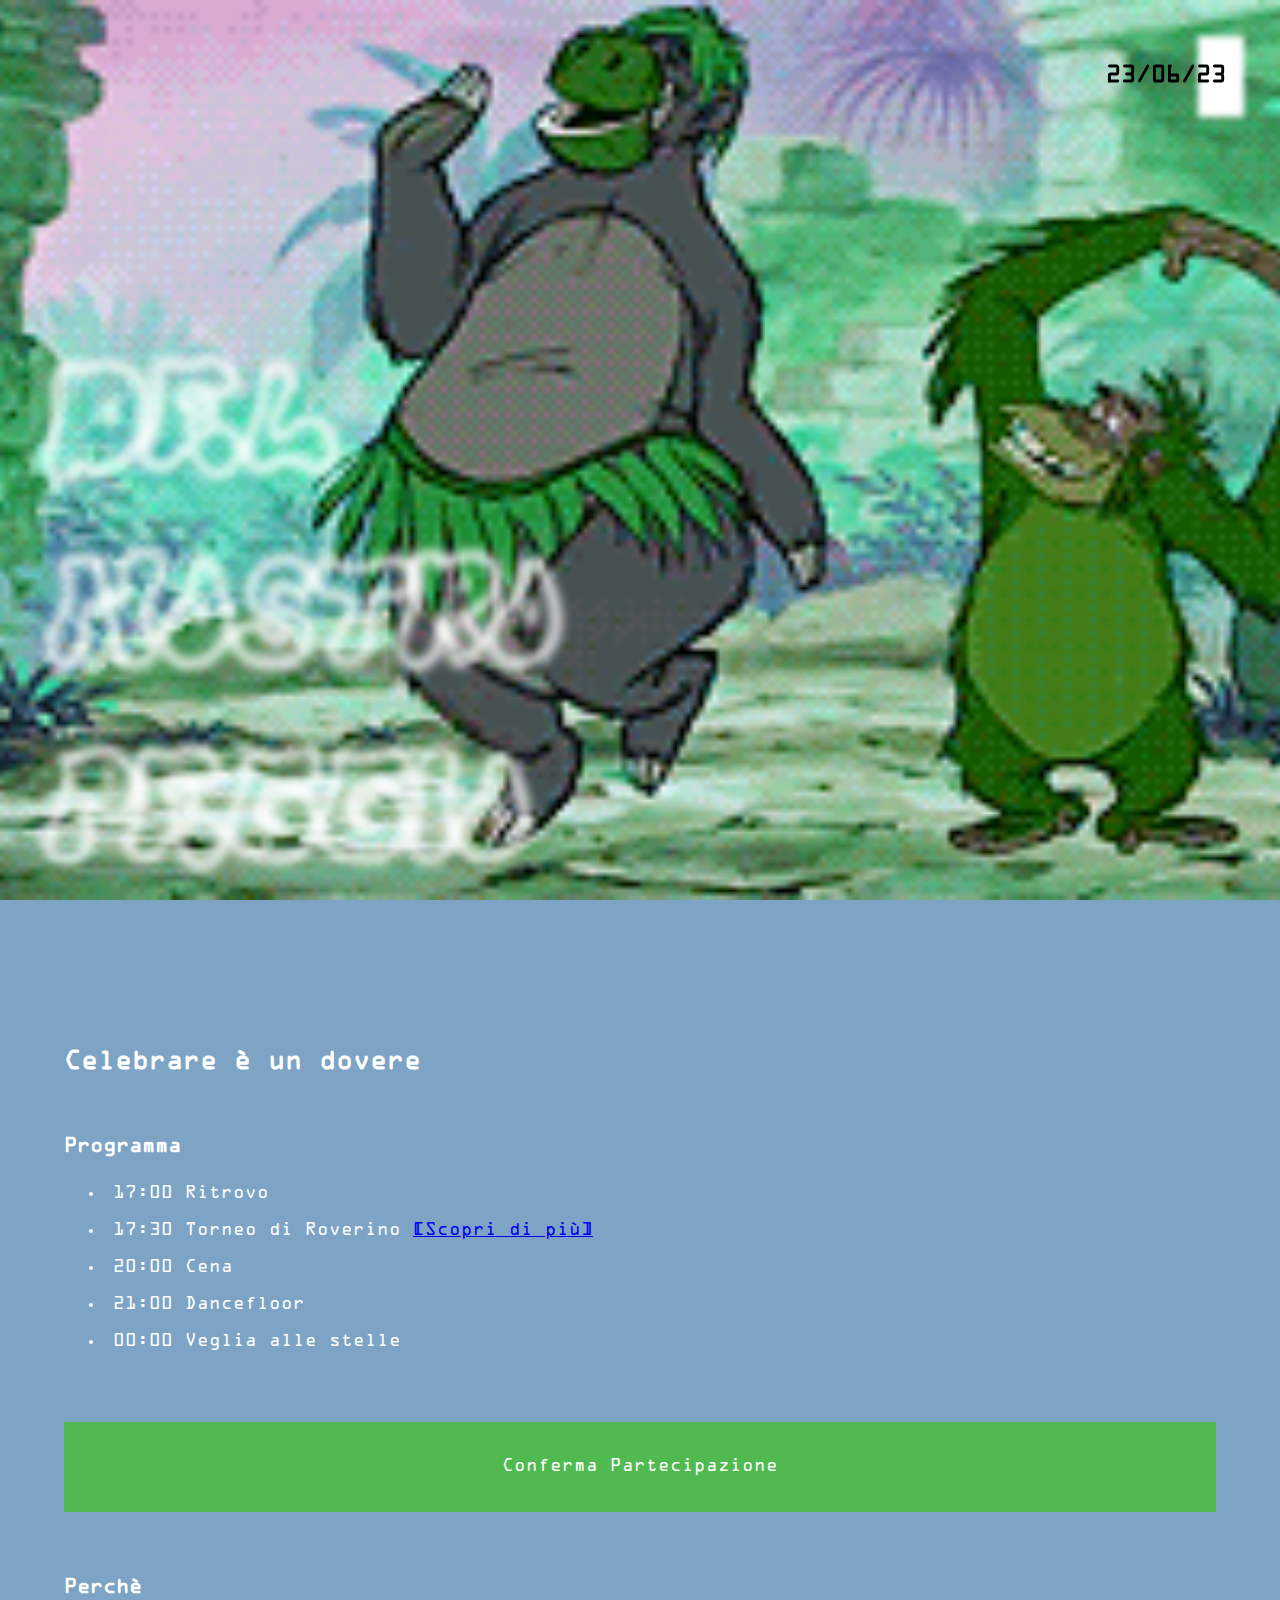
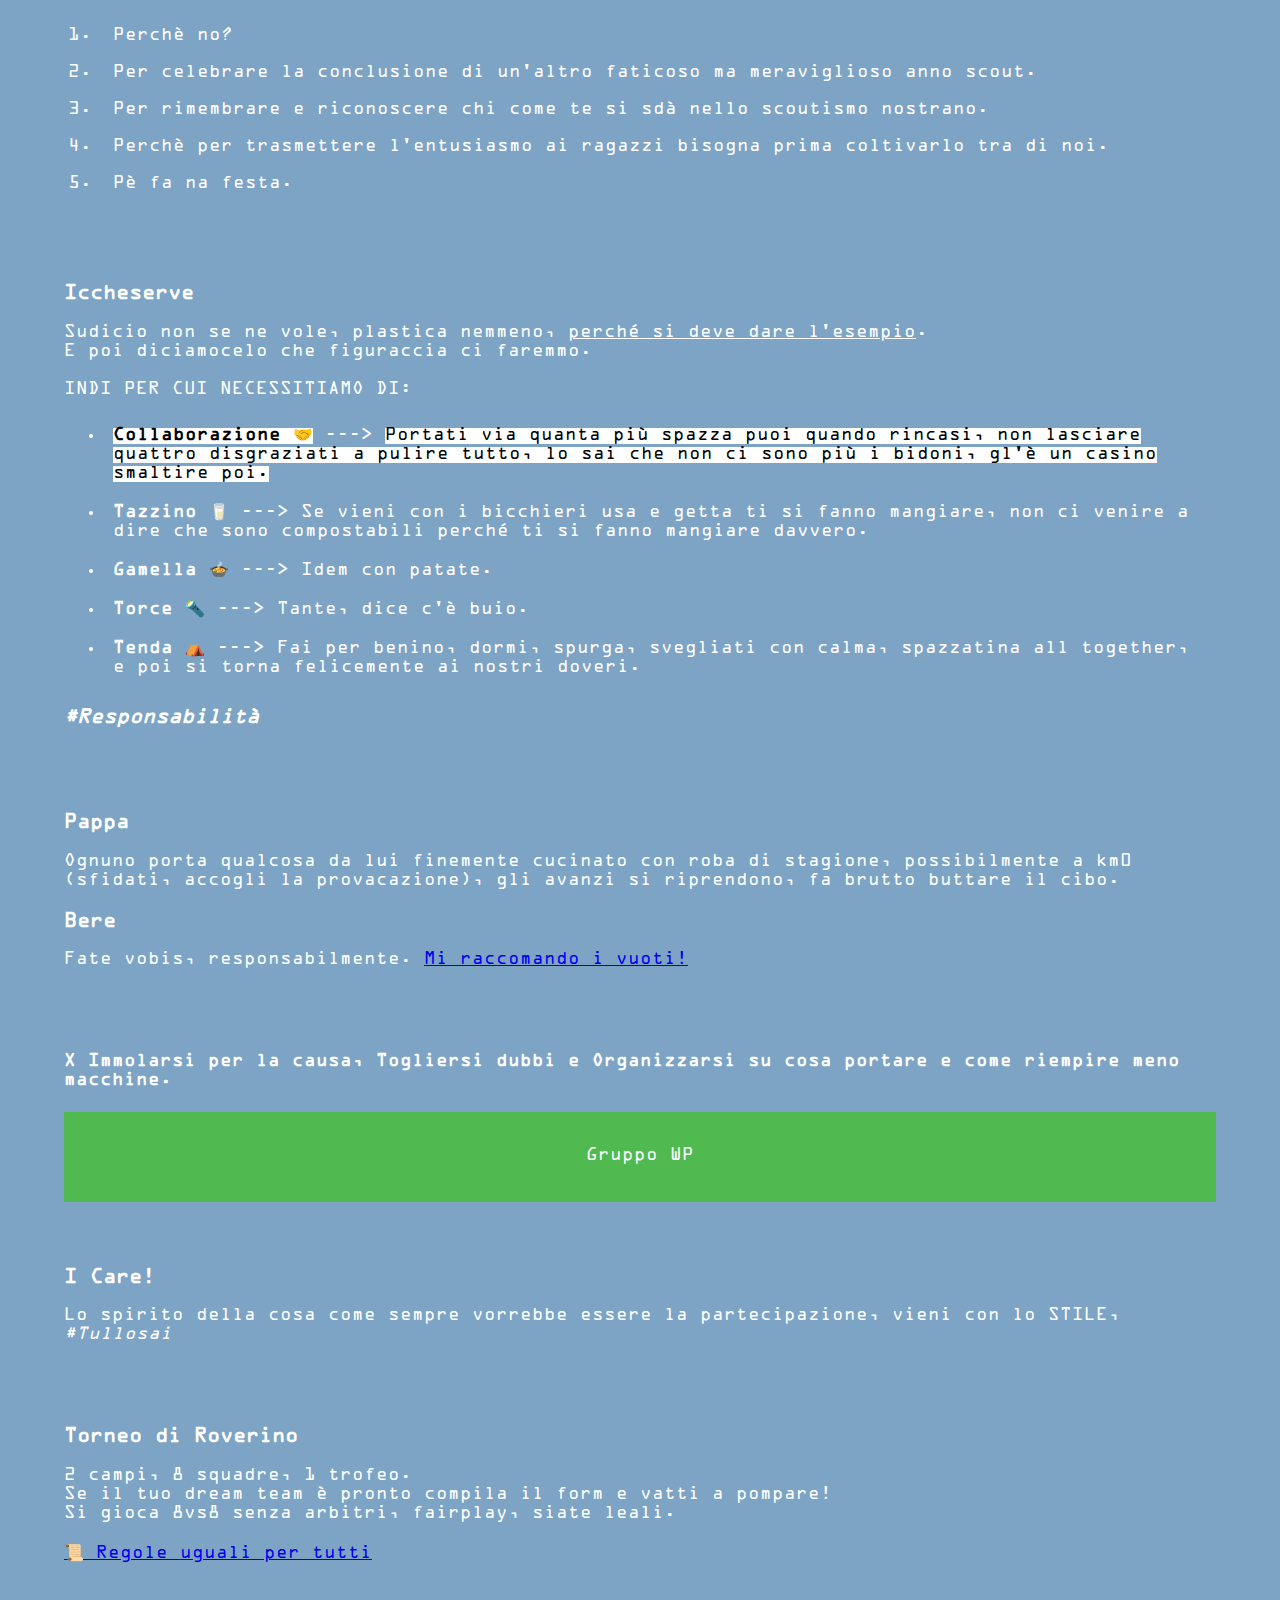
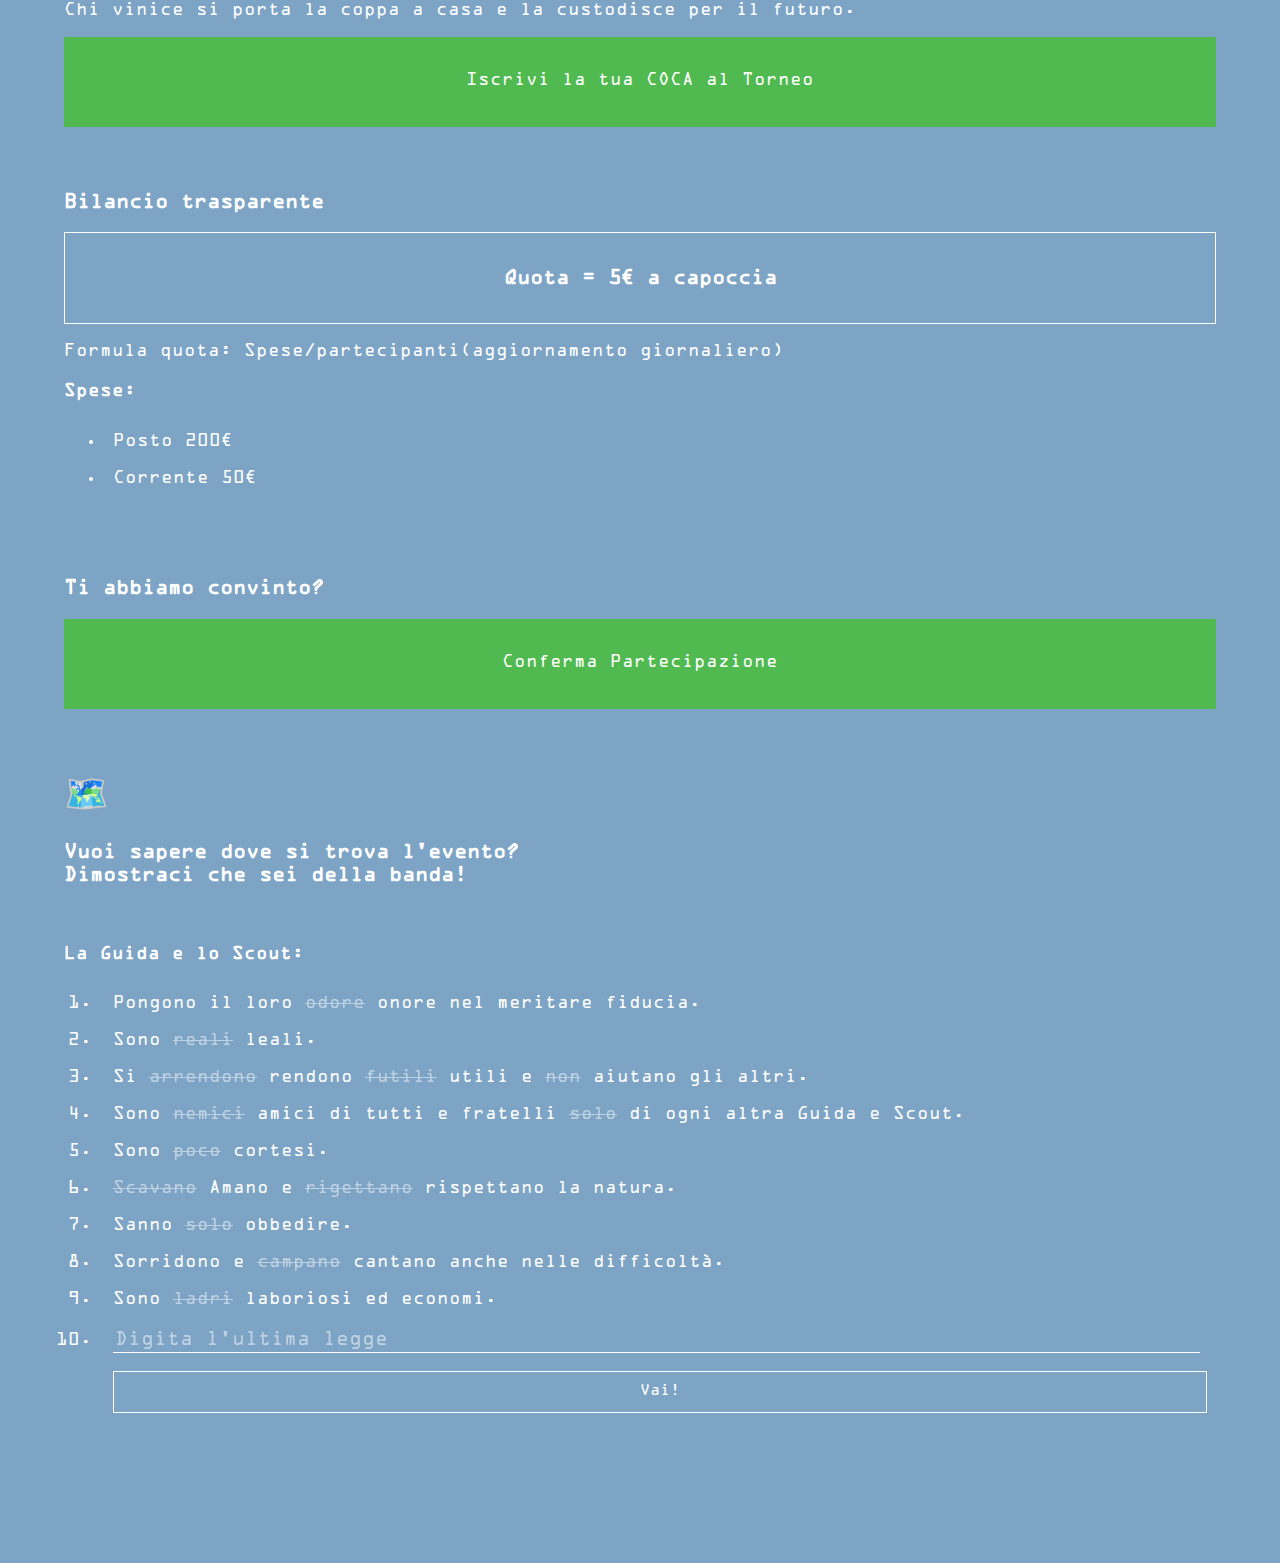
==== index.html @ 7518769d "gruppo wp" ====
<!DOCTYPE html>
<html lang="en">
<head>
    <meta charset="UTF-8">
    <meta http-equiv="X-UA-Compatible" content="IE=edge">
    <meta name="viewport" content="width=device-width, initial-scale=1.0">
    <title>⛺ Del nostro peggio 😈</title>
    <link rel="stylesheet" href="style.css">
</head>
<body>
    <div class="dance">
        <div class="data">
            <h3 class="blink_me">23/06/23</h3>
        </div>
        <div class="data_bg">
        </div>
    </div>
    <h1 id="title" class="title">
        DEL
        <br>
        NOSTRO
        <br>
        PEGGIO
    </h1>
    <div class="main">
    <section class="program">
        <h2>Celebrare è un dovere</h2>
        <br>
        <h3>Programma</h3>
        <ul>
            <li>17:00 Ritrovo</li>
            <li>17:30 Torneo di Roverino <a href="#torneo">[Scopri di più]</a></li>
            <li>20:00 Cena</li>
            <li>21:00 Dancefloor</li>
            <li>00:00 Veglia alle stelle</li>
        </ul>
    </section>
    <section class="survey">
        <a class="btn" href="https://docs.google.com/forms/d/e/1FAIpQLSfMT3cpw7c9h7Flm-5gSlFTiDRzMURXO0nBYehKk5-Xl3UMzg/viewform?usp=sf_link">Conferma Partecipazione</a>
    </section>
    <section class="spirito">
        <h3>Perchè</h3>
        <ol>
            <li>Perchè no?</li>
            <li>Per celebrare la conclusione di un'altro faticoso ma meraviglioso anno scout.</li>
            <li>Per rimembrare e riconoscere chi come te si sdà nello scoutismo nostrano.</li>
            <li>Perchè per trasmettere l'entusiasmo ai ragazzi bisogna prima coltivarlo tra di noi.</li>
            <li>Pè fa na festa.</li>
        </ol>
    </section>
    <section class="wwn">
        <h3>Iccheserve</h3>
        <p>
            Sudicio non se ne vole, plastica nemmeno, <u>perché si deve dare l'esempio</u>. 
            <br>
            E poi diciamocelo che figuraccia ci faremmo.
            <br>
            <br>
            INDI PER CUI NECESSITIAMO DI:
        </p>
        <ul>
            <li id="care"><b class="hl">Collaborazione 🤝</b> ---> <span class="hl">Portati via quanta più spazza puoi quando rincasi, non lasciare quattro disgraziati a pulire tutto, lo sai che non ci sono più i bidoni, gl'è un casino smaltire poi.</span></li>
            <li><b>Tazzino 🥛</b> ---> Se vieni con i bicchieri usa e getta ti si fanno mangiare, non ci venire a dire che sono compostabili perché ti si fanno mangiare davvero.</li>
            <li><b>Gamella 🍲</b> ---> Idem con patate.</li>
            <li><b>Torce 🔦</b> ---> Tante, dice c'è buio.</li>
            <li><b>Tenda ⛺</b> ---> Fai per benino, dormi, spurga, svegliati con calma, spazzatina all together, e poi si torna felicemente ai nostri doveri.</li>
        </ul>
        <h3><i>#Responsabilità</i></h3>
    </section>
    <section class="vivande">
        <h3>Pappa</h3>
        <p>Ognuno porta qualcosa da lui finemente cucinato con roba di stagione, possibilmente a km0 (sfidati, accogli la provacazione), gli avanzi si riprendono, fa brutto buttare il cibo.</p>
        <h3>Bere</h3>
        <p>Fate vobis, responsabilmente. <a href="#care">Mi raccomando i vuoti!</a></p>
    </section>
    <section class="collab">
        <h4>X Immolarsi per la causa, Togliersi dubbi e Organizzarsi su cosa portare e come riempire meno macchine.</h4>
        <a class="btn" href="https://chat.whatsapp.com/JTRPrlHLwmQLTIuwTsdQeu">Gruppo WP</a>
    </section>
    <section class="disclaimer">
        <h3>I Care!</h3>
        <p>Lo spirito della cosa come sempre vorrebbe essere la partecipazione, vieni con lo STILE, <i>#Tullosai</i></p>
    </section>
    <section id="torneo" class="torneo">
        <h3>Torneo di Roverino</h3>
        <p>
            2 campi, 8 squadre, 1 trofeo.
            <br>
            Se il tuo dream team è pronto compila il form e vatti a pompare!
            <br>
            Si gioca 8vs8 senza arbitri, fairplay, siate leali.
            <br>
            <br>
            <a href="https://it.scoutwiki.org/Roverino_(gioco)">📜 Regole uguali per tutti</a>
            <br>
            <br>
            <br>
            Chi vinice si porta la coppa a casa e la custodisce per il futuro.
        </p>
        <a class="btn" href="https://docs.google.com/forms/d/e/1FAIpQLSeNsiY5ycF0eYKfBh28H11ANiTwYn6429fUWFiqM4QtQ9Z8-w/viewform?usp=sf_link">Iscrivi la tua COCA al Torneo</a>
    </section>
    <section class="bilancio">
        <h3>Bilancio trasparente</h3>
        <h3 class="quota">Quota = 5€ a capoccia</h3>
        <p>Formula quota: Spese/partecipanti(aggiornamento giornaliero)</p>
        <h4>Spese:</h4>
        <ul>
            <li>Posto 200€</li>
            <li>Corrente 50€</li>
        </ul>

    </section>
    <section class="survey">
        <h3>Ti abbiamo convinto?</h3>
        <a class="btn" href="https://docs.google.com/forms/d/e/1FAIpQLSfMT3cpw7c9h7Flm-5gSlFTiDRzMURXO0nBYehKk5-Xl3UMzg/viewform?usp=sf_link">Conferma Partecipazione</a>
    </section>
    <section class="laws">
        <h3 class="blink_me">
            <span class="cartina">
                🗺️
            </span>
            <br>
            <br>
            Vuoi sapere dove si trova l'evento?
            <br>
            Dimostraci che sei della banda!
        </h3>
        <br>
        <h4>La Guida e lo Scout:</h4>
        <ol>
            <li>Pongono il loro <del>odore</del> onore nel meritare fiducia.</li>
            <li>Sono <del>reali</del> leali.</li>
            <li>Si <del>arrendono</del> rendono <del>futili</del> utili e <del>non</del> aiutano gli altri.</li>
            <li>Sono <del>nemici</del> amici di tutti e fratelli <del>solo</del> di ogni altra Guida e Scout.</li>
            <li>Sono <del>poco</del> cortesi.</li>
            <li><del>Scavano</del> Amano e <del>rigettano</del> rispettano la natura.</li>
            <li>Sanno <del>solo</del> obbedire.</li>
            <li>Sorridono e <del>campano</del> cantano anche nelle difficoltà.</li>
            <li>Sono <del>ladri</del> laboriosi ed economi.</li>
            <li class="quest">
                <input type="text" width="80%" name="last" id="last" placeholder="Digita l'ultima legge" />
                <button id="submit">Vai!</button>
                <p id="demo"></p>
                <script>
                    let giusta_a = 'ono puri di pensieri'
                    let giusta_b = 'parole'
                    let giusta_c = 'azioni'
                    var risposta = document.getElementById('last')
                    var btn = document.getElementById('submit')
                    btn.addEventListener("click", check)

                    function check() {
                        if (risposta.value.includes(giusta_a) && risposta.value.includes(giusta_b) && risposta.value.includes(giusta_c)) {
                            location.href = "https://goo.gl/maps/JnhAMTtF9VhDZZq47";
                        } else {
                            document.getElementById("demo").innerHTML = "Riprova";
                        }
                    }
                </script>
            </li>
        </ol>

    </section>
    <!-- <section class="map">
        <iframe src="https://www.google.com/maps/embed?pb=!1m18!1m12!1m3!1d1558.0936157937497!2d11.087239892190698!3d43.927299686380316!2m3!1f0!2f0!3f0!3m2!1i1024!2i768!4f13.1!3m3!1m2!1s0x132af7b115723e19%3A0x84db091886c76e23!2sCava%20di%20Figline!5e1!3m2!1sit!2sit!4v1685054351129!5m2!1sit!2sit" width="600" height="450" style="border:0;" allowfullscreen="" loading="lazy" referrerpolicy="no-referrer-when-downgrade"></iframe>
    </section> -->
    <!-- <h2>Estote Parati</h2> -->
 </div>
</body>
</html>
---- style.css ----
@font-face {
    font-family: freak;
    src: url(./src/font/FREAKGROTESK-NEXT-BOLD.OTF);
}
@font-face {
    font-family: kolaka;
    src: url(./src/font/Kolaka\ TTF\ Personal.ttf);
}
@font-face {
    font-family: ocr;
    src: url(./src/font/OCRASTD.OTF);
}

html,body{
    font-family: ocr;
    margin: 0;
    background-color: #7da4c5;
    color: white;
    overflow-x: hidden;
}

h1{
    font-family: kolaka;
}

section{
    margin-bottom: 5vh;
}

li{
    padding: 1vh;
}

.main{
    margin-top: 10vh;
    padding-right: 10vh;
    /* position: relative; */
    display: flex;
    flex-direction: column;
    /* align-items: center; */
    /* overflow: auto; */
    max-width: 50vw;
    margin-left: 50vw;
}


.dance{
    top: 0;
    left: 0;
    min-height: 100vh;
    min-width: 100vw;
    /* z-index: -1; */
    filter: hue-rotate(90deg);
    background-image: url("./src/img/dance.webp");
    background-repeat: no-repeat;
    background-size: cover;
    background-position: 50% 0;
}

.title{
    min-height: 100vh;
    width: 50vh;
    position: fixed;
    top: 0;
    z-index: 2;
    display: flex;
    flex-direction: column;
    justify-content: center;
    scroll-snap-align: start;
    font-size: 125px;
    padding: 0 10vh;
    margin: 0;
    filter: blur(3px);
    animation: 2s blur ease-in-out infinite;
}

.data{
    position: fixed;
    top: 0;
    right: 0;
    z-index: 3;
    display: flex;
    align-items: center;
    padding: 2vh;
    margin: 10vh;
    height: 5vh;
    font-size: 24px;
    width: auto;
    color: black;
}

.data_bg{
    position: fixed;
    min-width: 10px;
    top: 0;
    right: 0;
    z-index: 1;
    display: flex;
    align-items: center;
    padding: 2vh;
    margin: 10vh;
    height: 5vh;
    width: auto;
    background-color: white;
    filter: blur(3px);
}

.hl{
    background-color: white;
    color: black;
}

.quota{
    display: flex;
    align-items: center;
    justify-content: center;
    border: 1px solid rgb(255, 255, 255);
    height: 10vh;
}

.cartina{
    font-size: 36px;
}

.quest{
    display: flex;
    flex-direction: column;
    display: list-item;
}

#last{
    width: 99%;
    font-family: 'ocr';
    border: none;
    border-bottom: 1px solid white;
    background: inherit;
    color: white;
    font-size: 18px;
    outline: none;
    margin-bottom: 2vh;
}

#last::placeholder { /* Chrome, Firefox, Opera, Safari 10.1+ */
    color: white;
    opacity: 0.5;
}

#submit{
    width: 100%;
    height: 42px!important;
    margin: 0;
    font-size: 14px;
    border: none;
    background-color: #7da4c5;
    border: 1px solid white;
    color: white;
    font-family: 'ocr';
}

#submit:hover{
    background-color: white;
    color: #7da4c5;
    transition: all 0.2s ease-in-out;
    cursor: pointer;
}

.btn{
    display: flex;
    align-items: center;
    justify-content: center;
    background-color: rgb(80, 186, 80);
    color: white;
    text-decoration: none;
    height: 10vh;
}

.btn:hover{
    background-color: rgb(255, 255, 255);
    color: rgb(80, 186, 80);
    height: 10vh;
    font-size: large;
    filter: blur(3px);
    transition: all 0.2s ease-in-out;
}

.blink_me {
    animation: blinker 0.1s linear infinite;
}

del{
    opacity: 0.5;
}

  @keyframes blinker {
    50% {
      opacity: 0.5;
    }
  }

@keyframes blur {
    75% {
      -webkit-filter: blur(7px);
      -moz-filter: blur(7px);
      -o-filter: blur(7px);
      -ms-filter: blur(7px);
    }
  }


  @media screen and (max-width: 1400px) {
    .main{
        width: 90vw;
        max-width: 92vw;
        margin-left: 0;
        margin: 5vw;
        margin-top: 10vw;
    }

    .data{
        margin: 4vh;
        font-size: 18px;
    }
    .data_bg{
        margin: 4vh;
    }

    .dance{
        animation: slide 3s ease-in-out infinite;
    }

    @keyframes slide {
        25% {
          background-position: 30% 0;
        }
        50% {
          background-position: 60% 0;
        }
        75% {
          background-position: 80% 0;
        }
      }

    .title{
      width: auto;
      font-size: 8vw;
      padding: 0;
      padding-left: 5vh;
      animation: levitate 1.5s linear infinite;
      position: absolute;
      top: 20%;
      filter: blur(6px);
    }

    @keyframes levitate {

        25% {
          top: 22%;
        }
        50% {
          top: 30%;
          -webkit-filter: blur(2px);
          -moz-filter: blur(2px);
          -o-filter: blur(2px);
          -ms-filter: blur(2px);
        }
        70%{
            -webkit-filter: blur(2px);
            -moz-filter: blur(2px);
            -o-filter: blur(2px);
            -ms-filter: blur(2px);
        }

      }

}

@media screen and (max-width: 600px) {
    .title{
        font-size: 15vw!important;
    }
}

@media screen and (max-width: 1200px) {
  .title{
      font-size: 8vw;
    }
  }
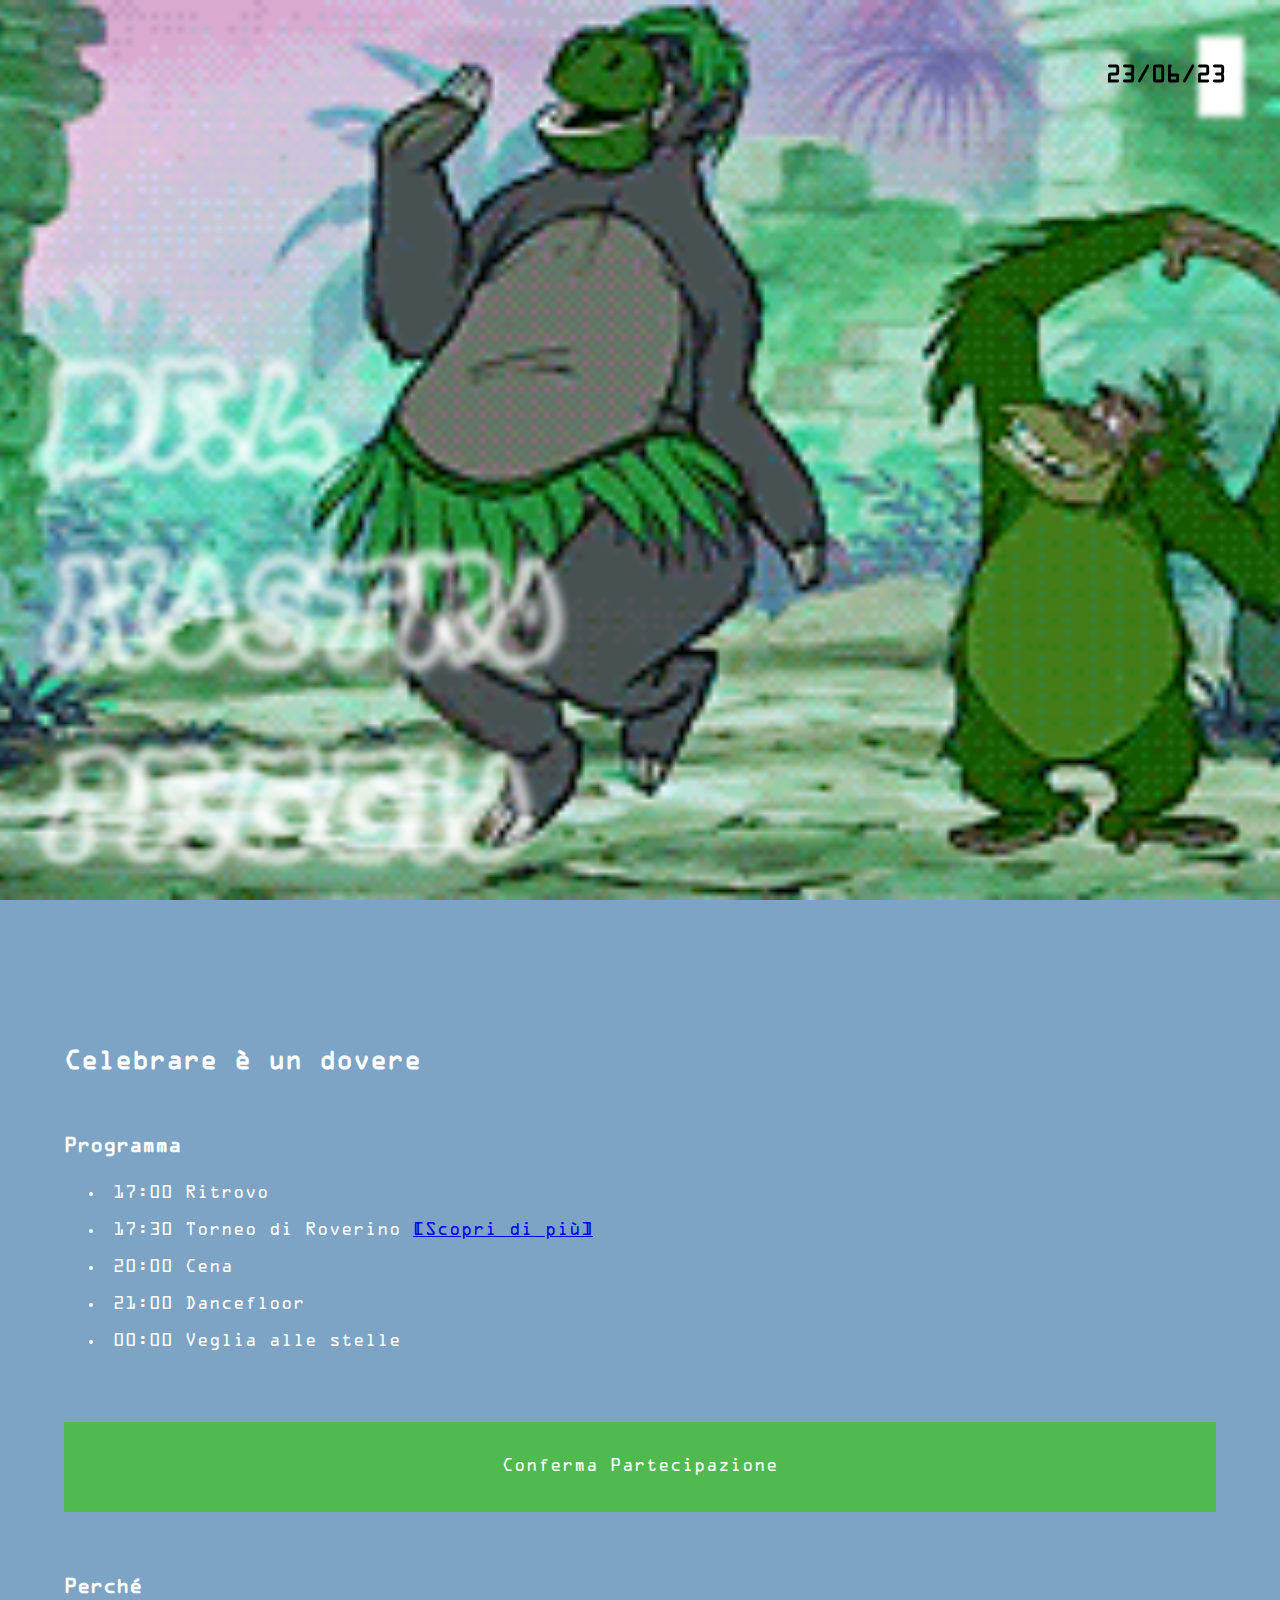
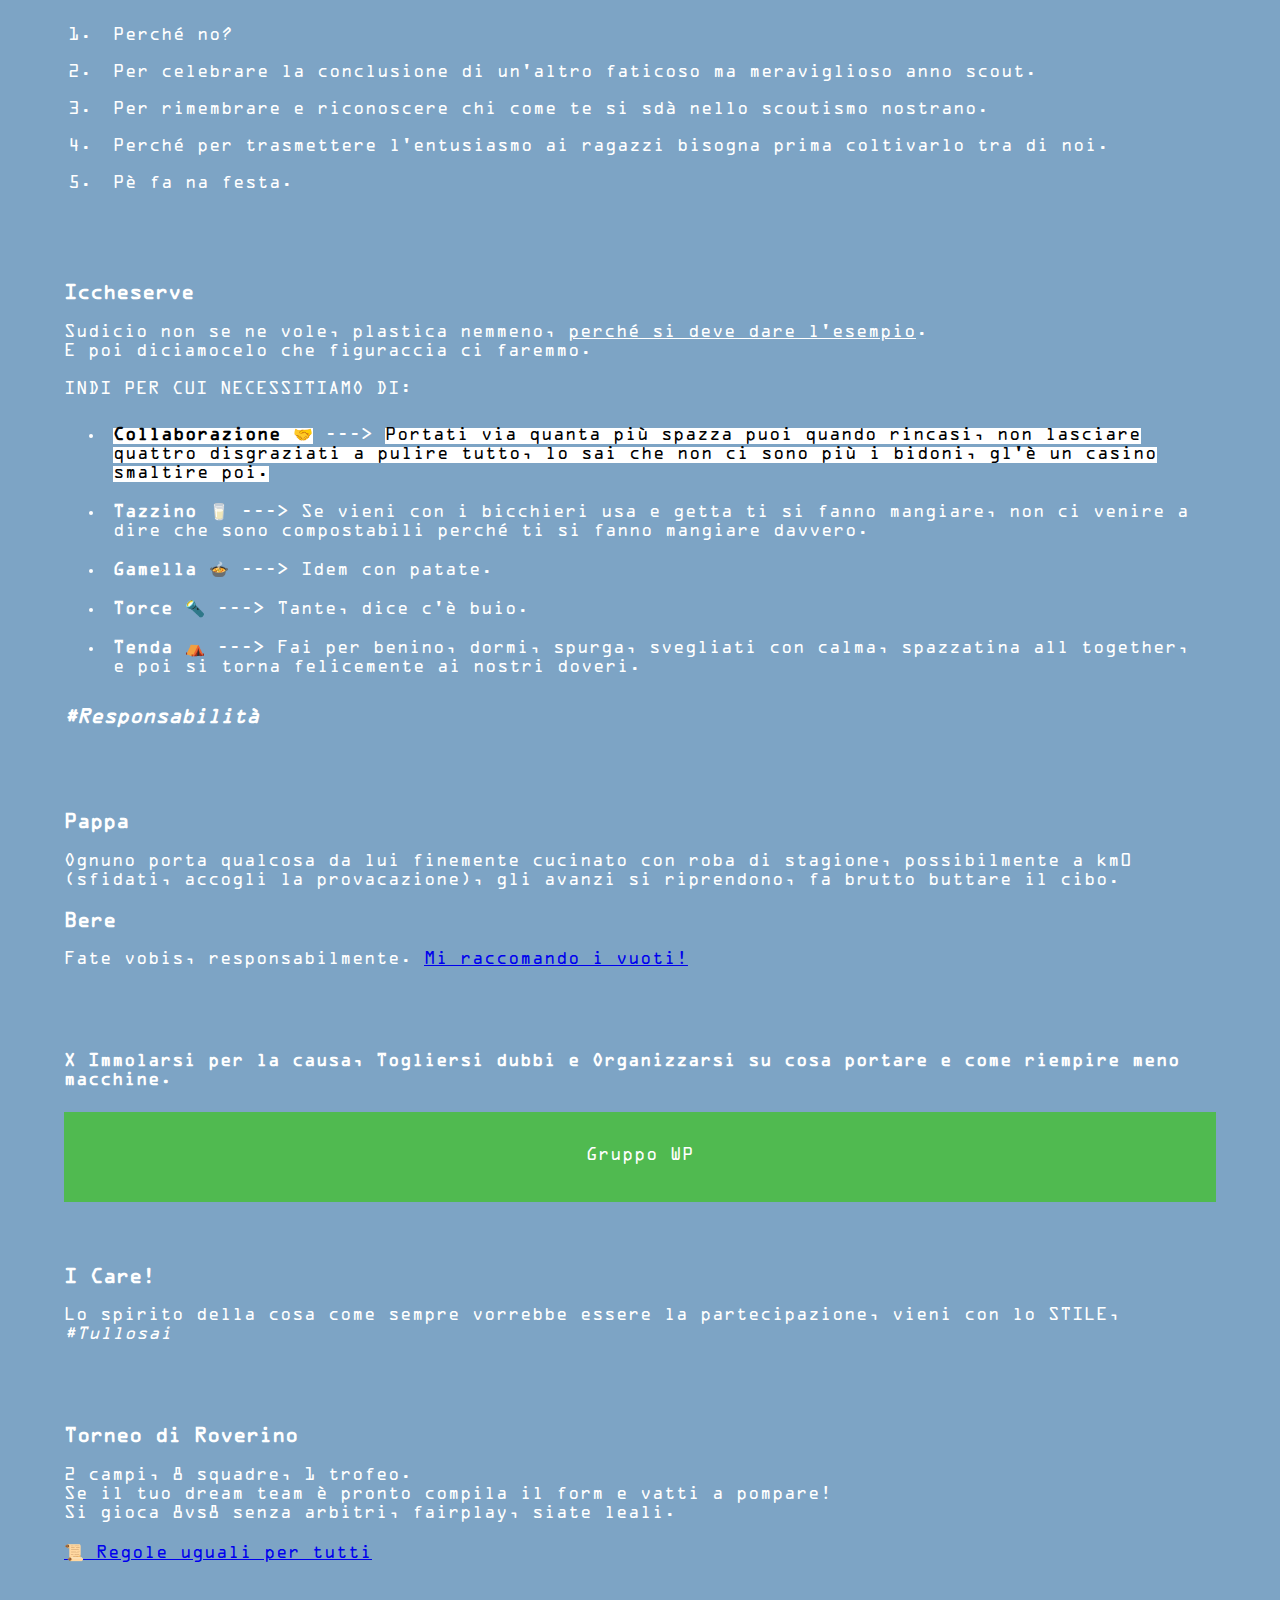
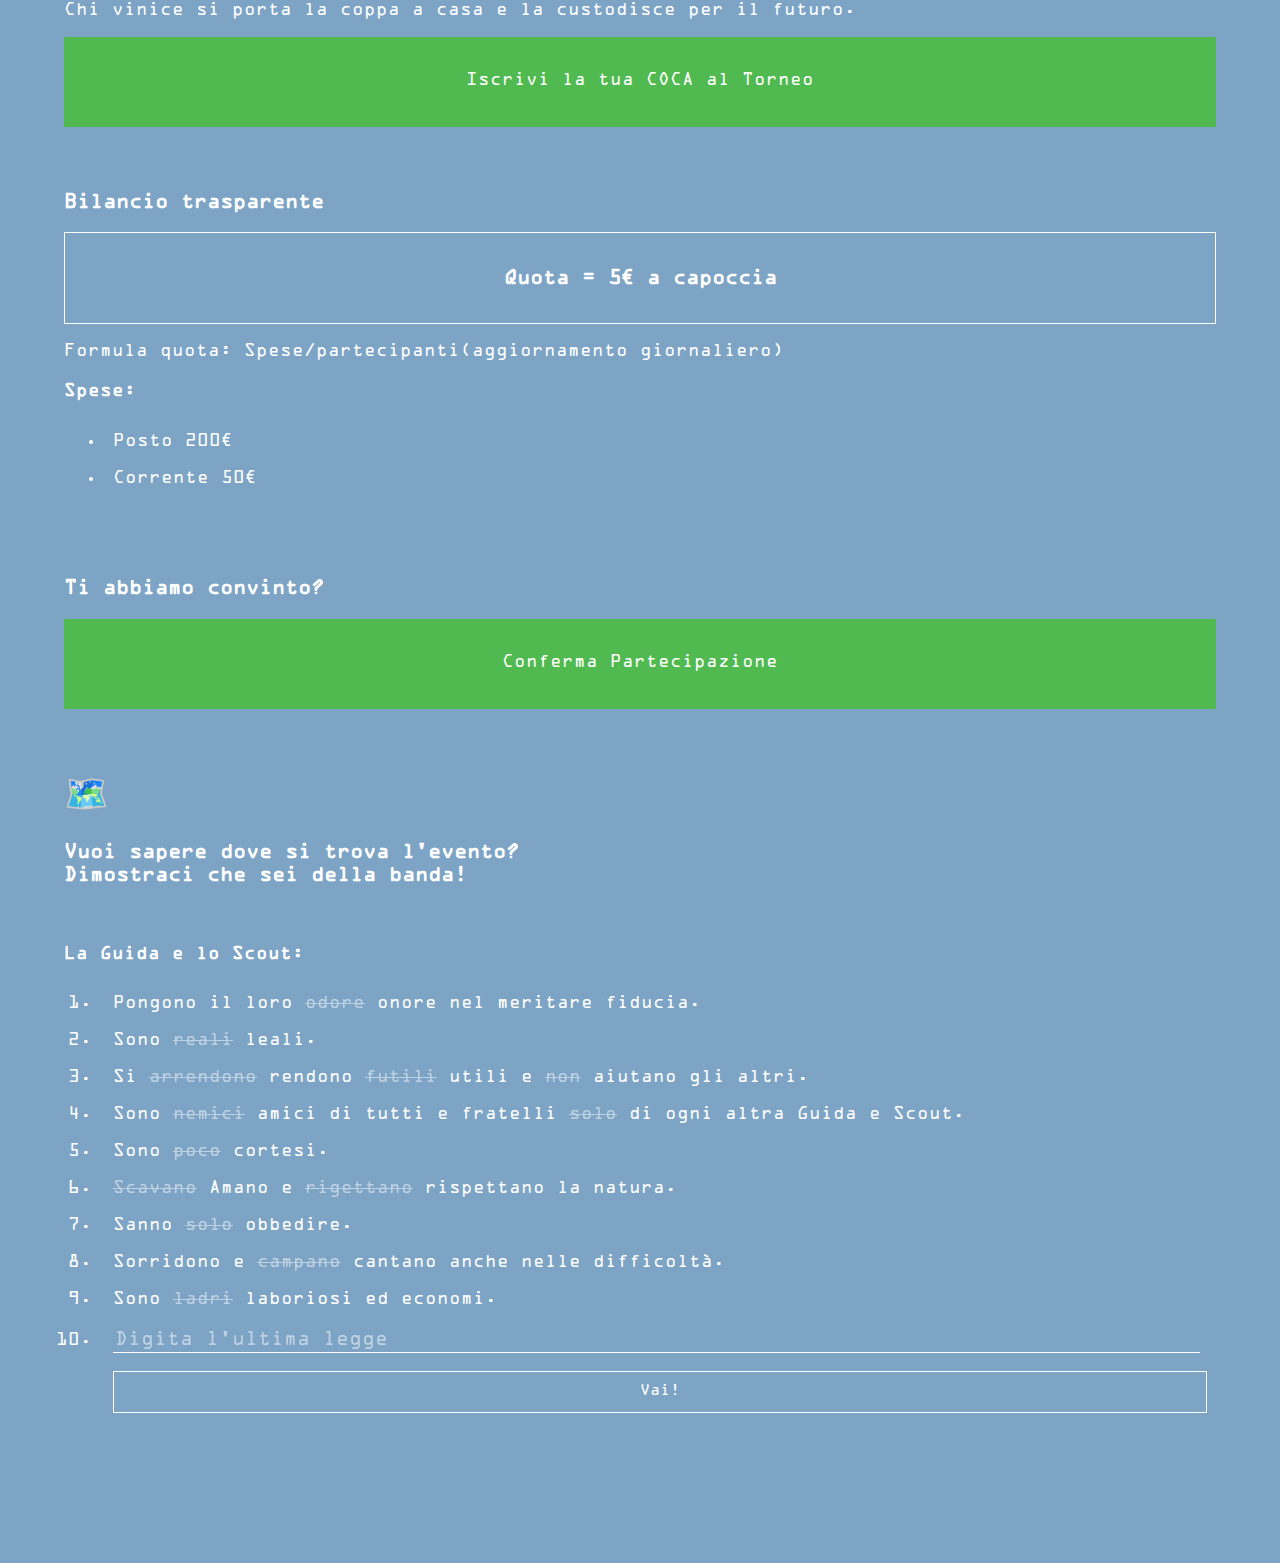
==== commit 8e894b95: "errori grammaticali" ====
--- a/index.html
+++ b/index.html
@@ -39,12 +39,12 @@
         <a class="btn" href="https://docs.google.com/forms/d/e/1FAIpQLSfMT3cpw7c9h7Flm-5gSlFTiDRzMURXO0nBYehKk5-Xl3UMzg/viewform?usp=sf_link">Conferma Partecipazione</a>
     </section>
     <section class="spirito">
-        <h3>Perchè</h3>
+        <h3>Perché</h3>
         <ol>
-            <li>Perchè no?</li>
+            <li>Perché no?</li>
             <li>Per celebrare la conclusione di un'altro faticoso ma meraviglioso anno scout.</li>
             <li>Per rimembrare e riconoscere chi come te si sdà nello scoutismo nostrano.</li>
-            <li>Perchè per trasmettere l'entusiasmo ai ragazzi bisogna prima coltivarlo tra di noi.</li>
+            <li>Perché per trasmettere l'entusiasmo ai ragazzi bisogna prima coltivarlo tra di noi.</li>
             <li>Pè fa na festa.</li>
         </ol>
     </section>
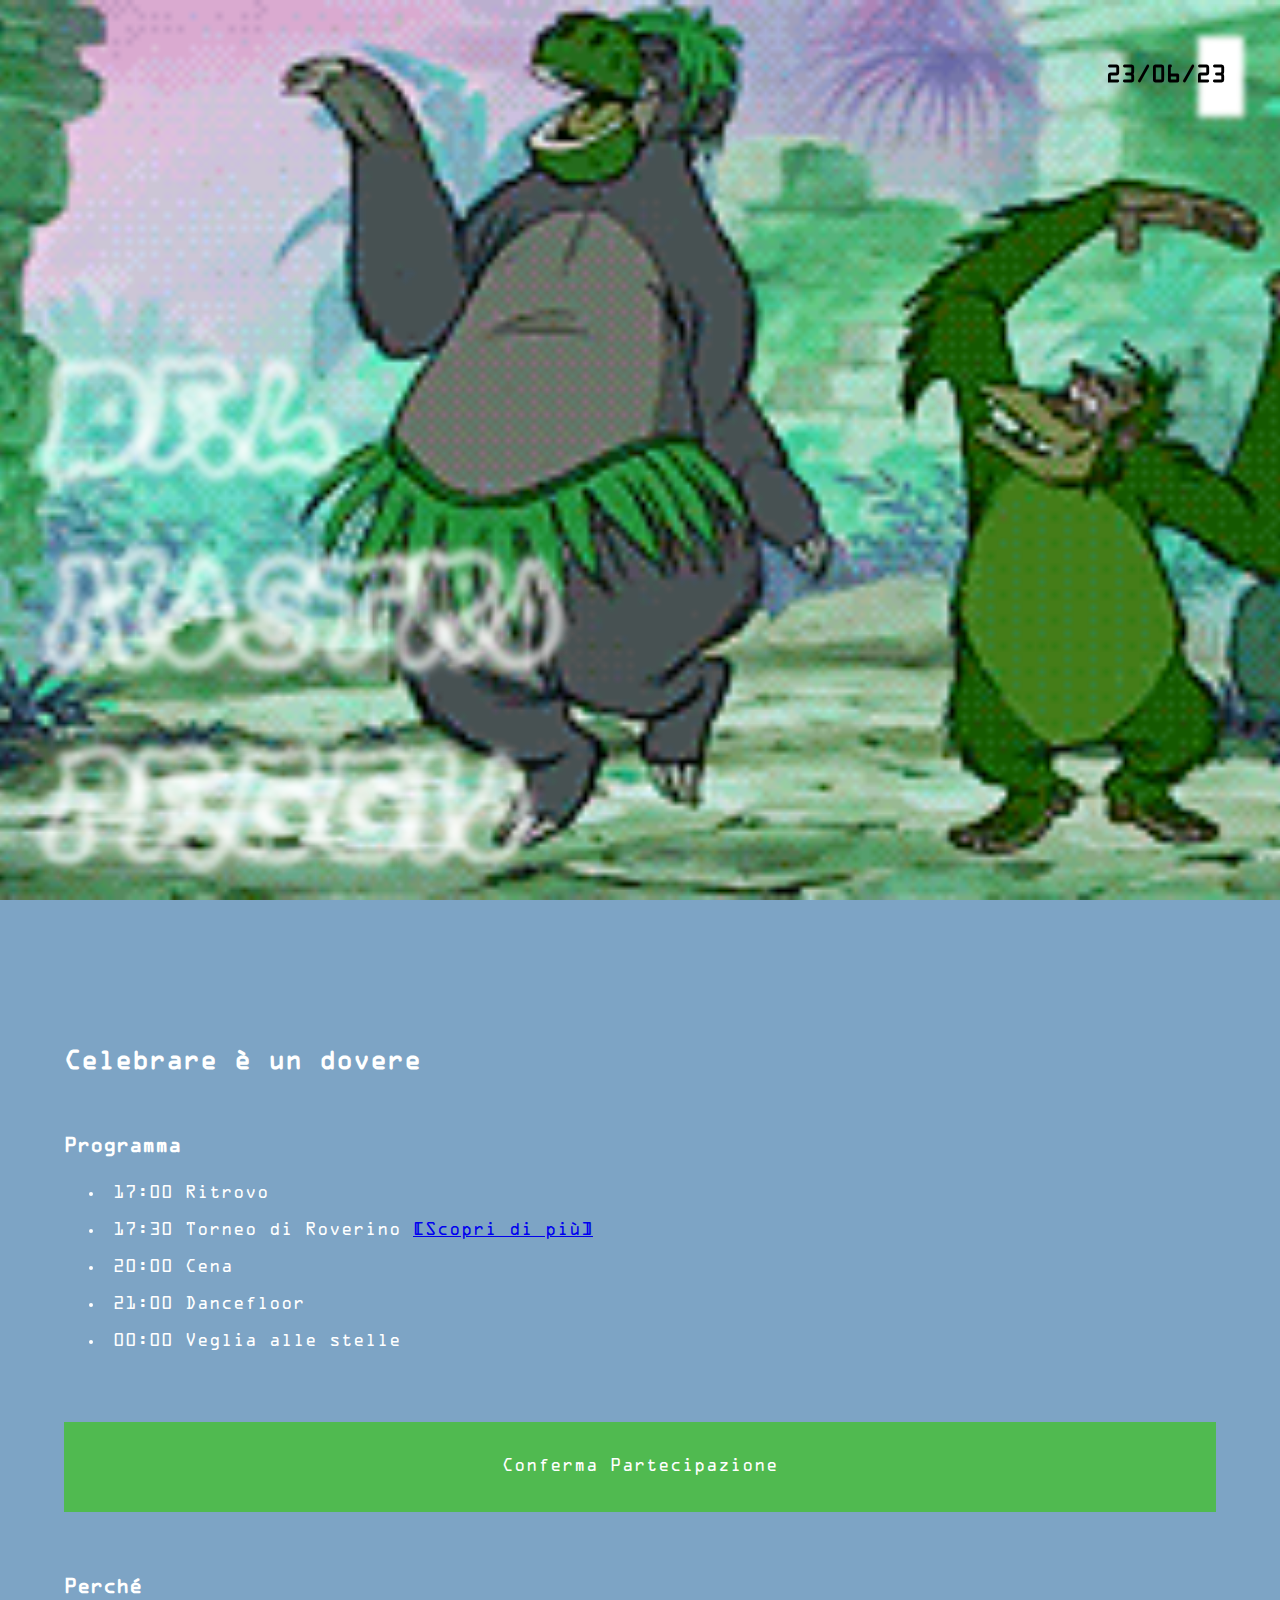
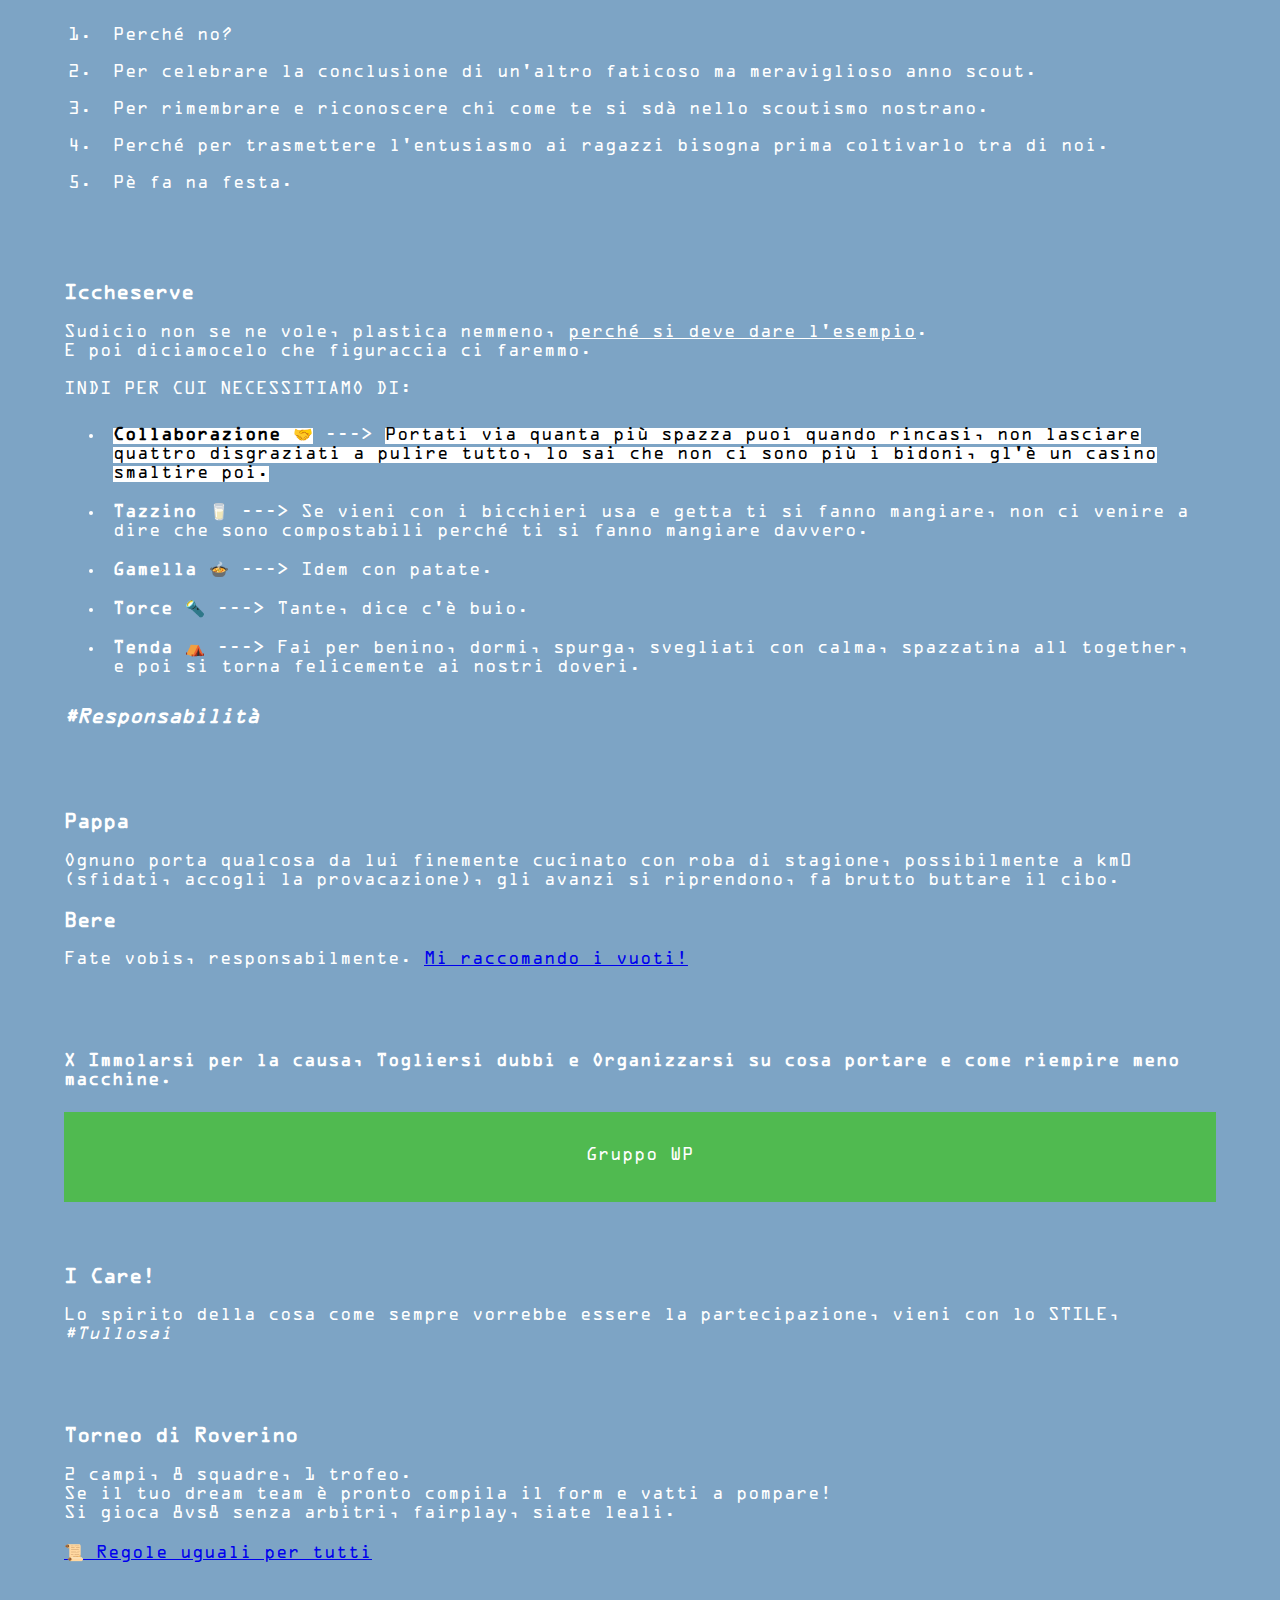
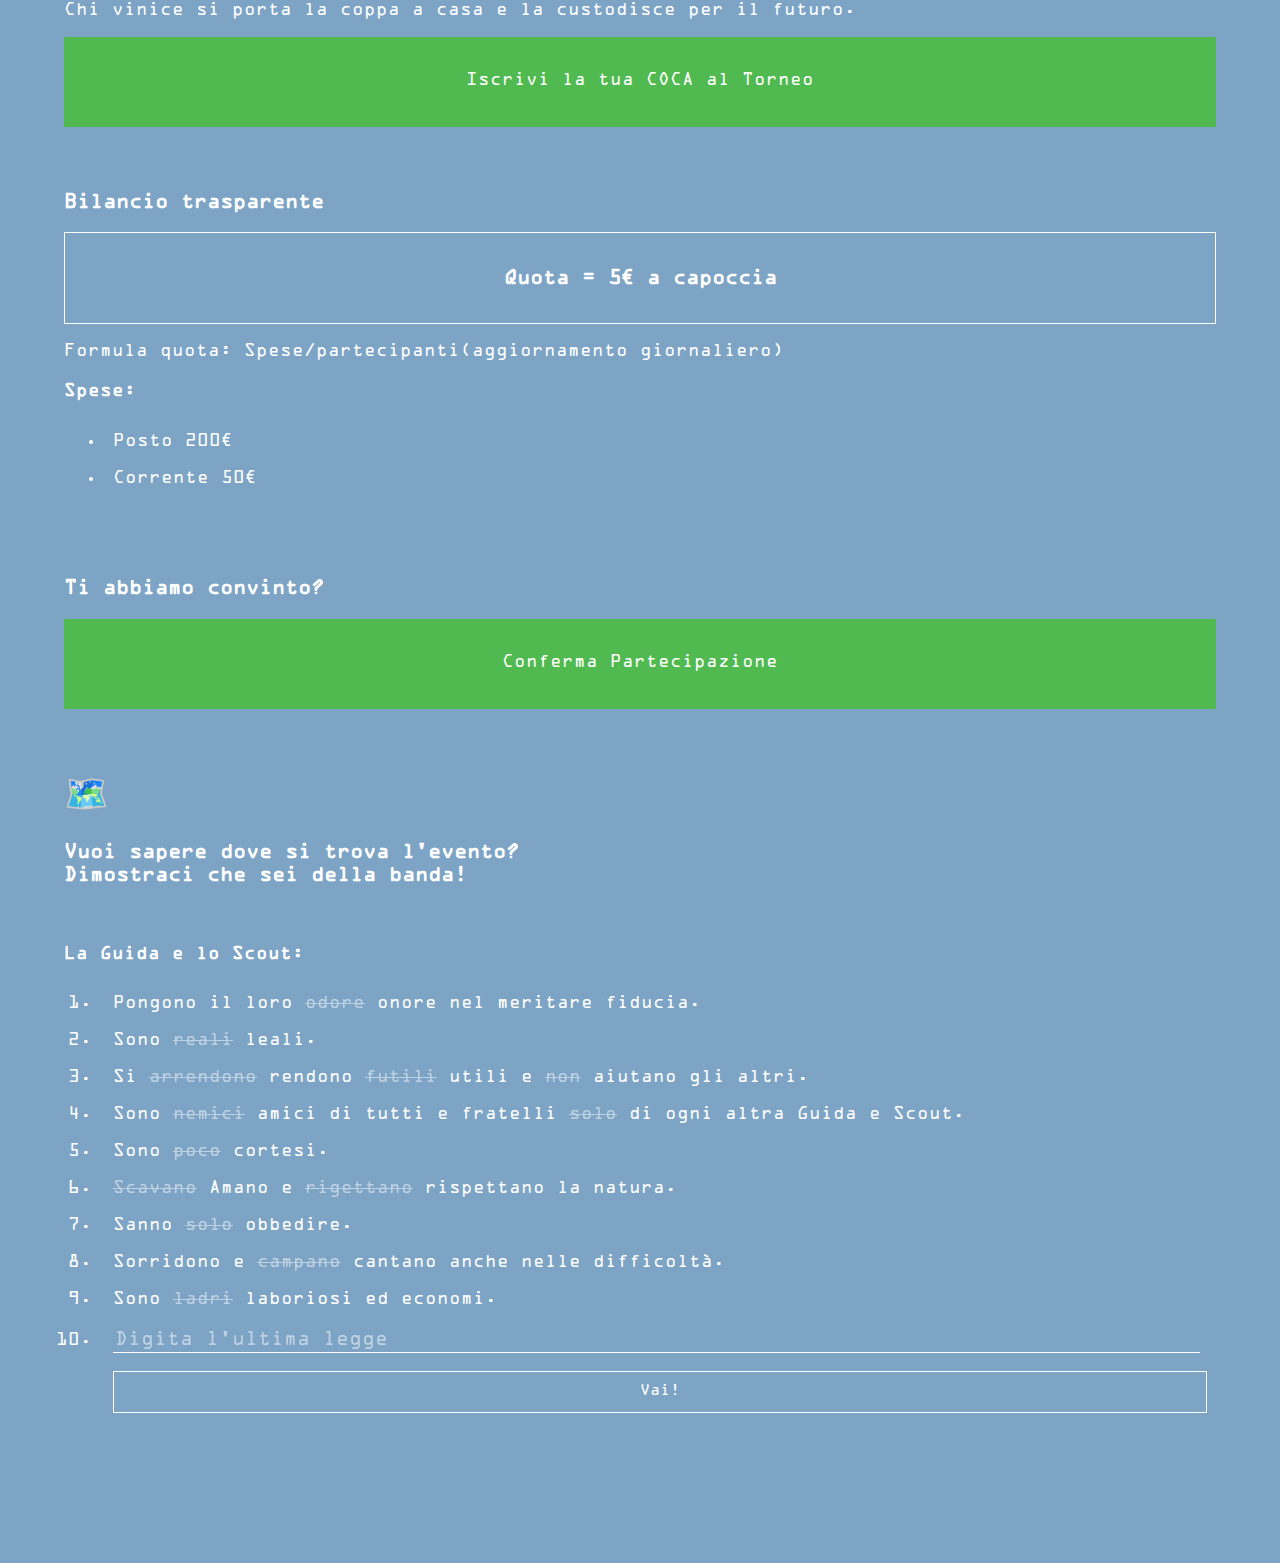
==== commit 91b1e1d5: "flames" ====
--- a/index.html
+++ b/index.html
@@ -4,7 +4,7 @@
     <meta charset="UTF-8">
     <meta http-equiv="X-UA-Compatible" content="IE=edge">
     <meta name="viewport" content="width=device-width, initial-scale=1.0">
-    <title>⛺ Del nostro peggio 😈</title>
+    <title>⛺ Del nostro peggio 🔥</title>
     <link rel="stylesheet" href="style.css">
 </head>
 <body>
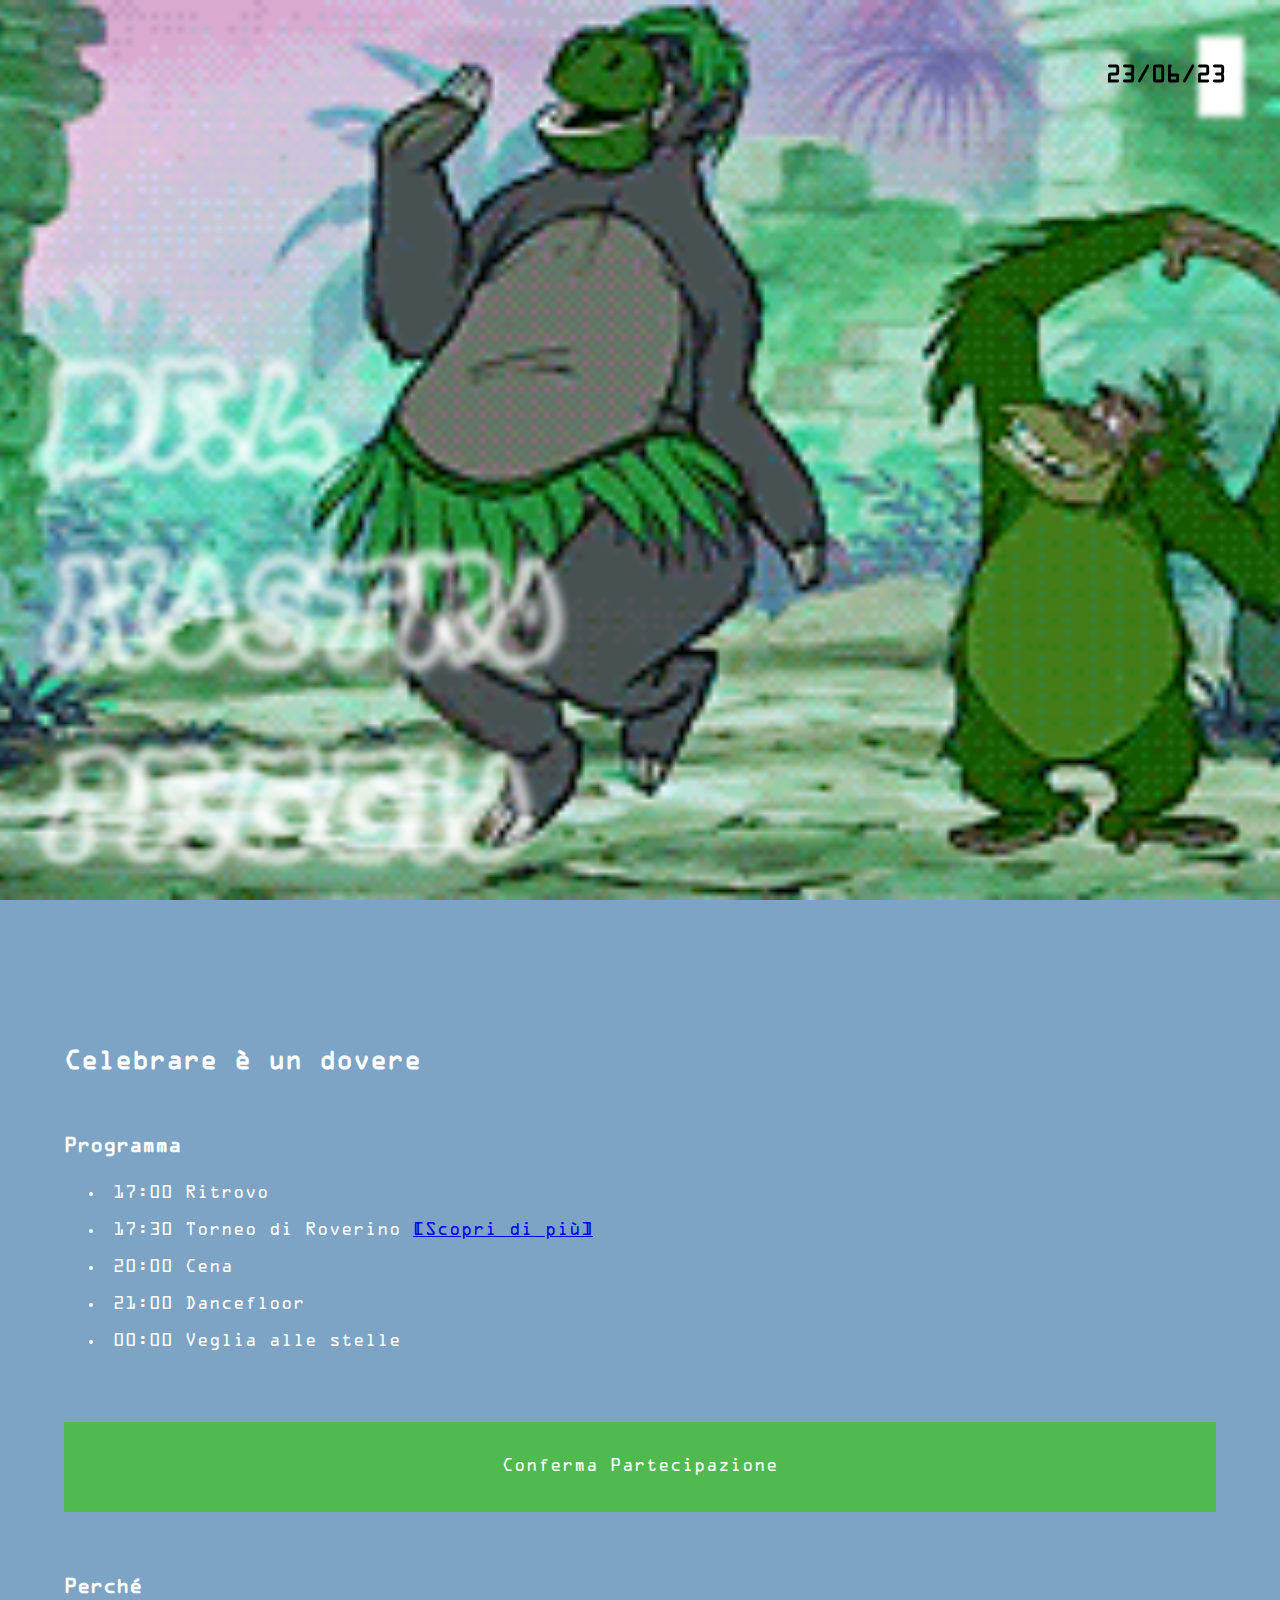
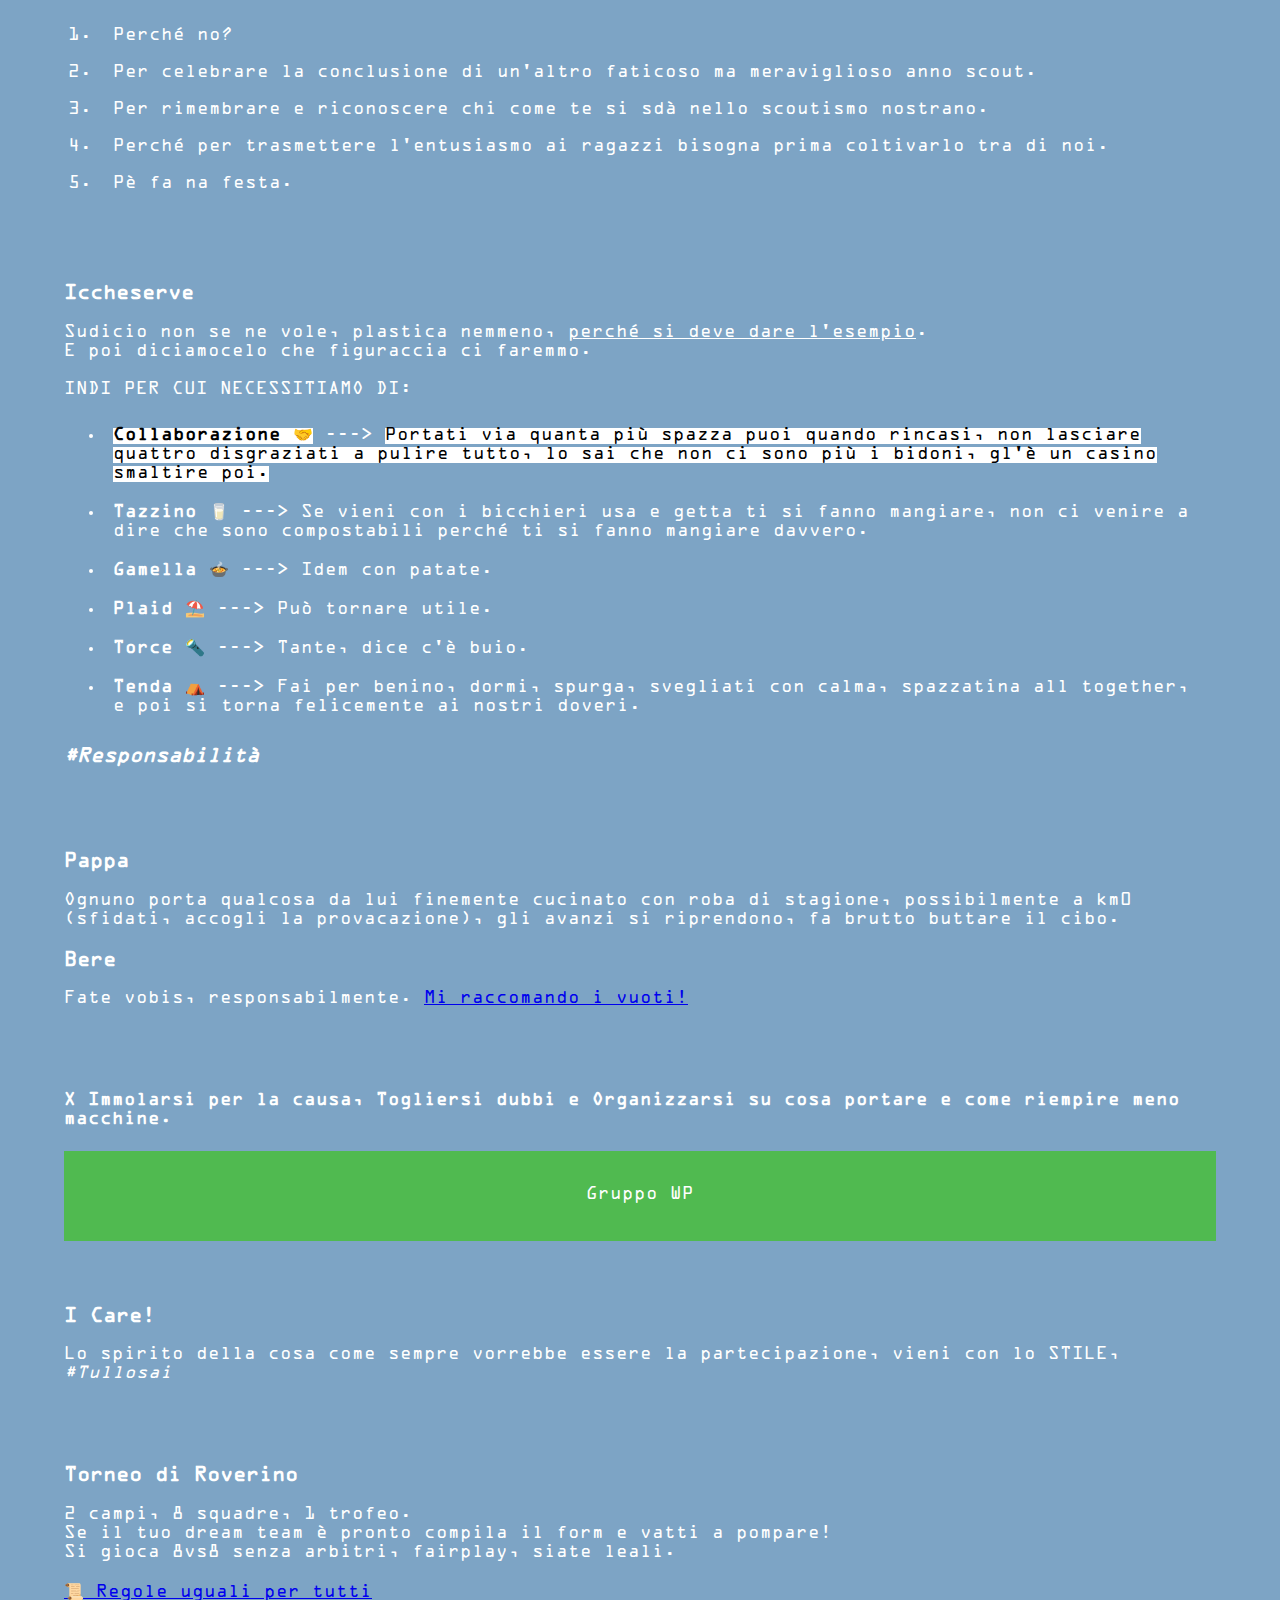
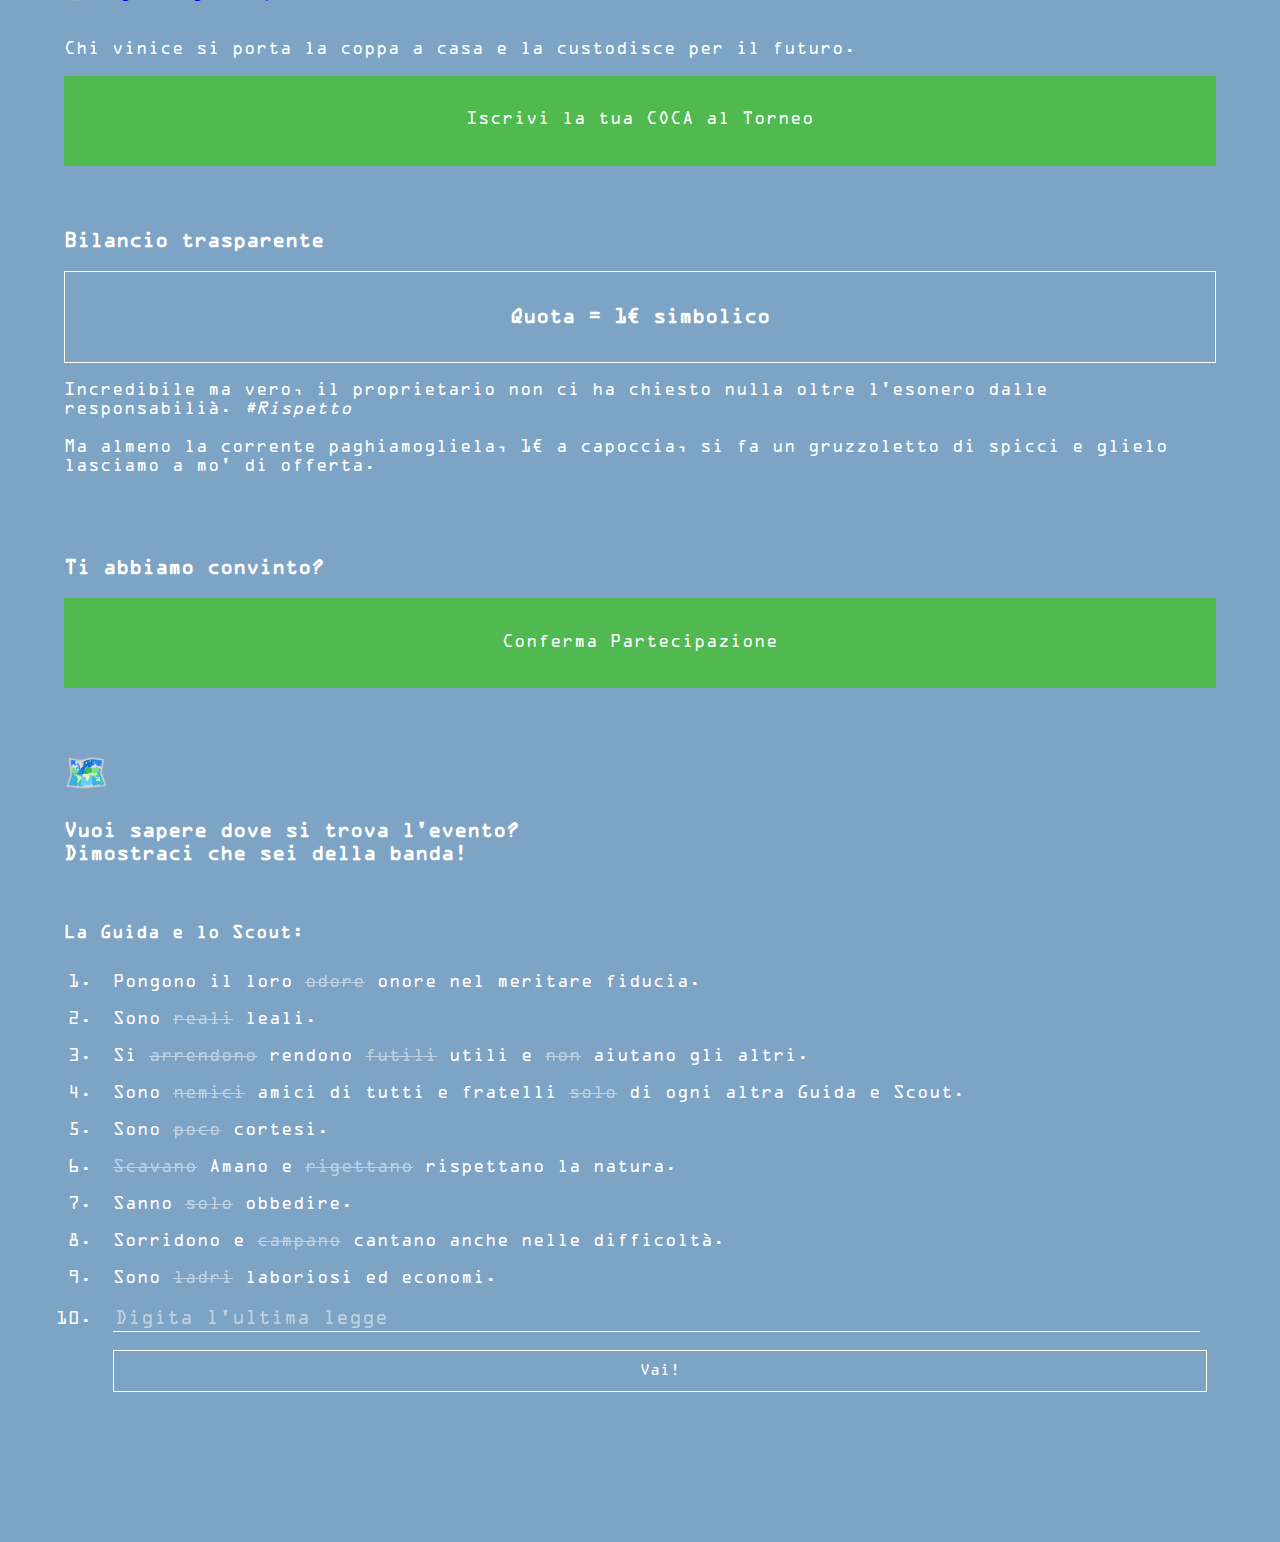
==== commit 66e4d81f: "mappe" ====
--- a/index.html
+++ b/index.html
@@ -4,7 +4,7 @@
     <meta charset="UTF-8">
     <meta http-equiv="X-UA-Compatible" content="IE=edge">
     <meta name="viewport" content="width=device-width, initial-scale=1.0">
-    <title>⛺ Del nostro peggio 🔥</title>
+    <title>⛺ Del nostro peggio</title>
     <link rel="stylesheet" href="style.css">
 </head>
 <body>
@@ -62,6 +62,7 @@
             <li id="care"><b class="hl">Collaborazione 🤝</b> ---> <span class="hl">Portati via quanta più spazza puoi quando rincasi, non lasciare quattro disgraziati a pulire tutto, lo sai che non ci sono più i bidoni, gl'è un casino smaltire poi.</span></li>
             <li><b>Tazzino 🥛</b> ---> Se vieni con i bicchieri usa e getta ti si fanno mangiare, non ci venire a dire che sono compostabili perché ti si fanno mangiare davvero.</li>
             <li><b>Gamella 🍲</b> ---> Idem con patate.</li>
+            <li><b>Plaid ⛱️</b> ---> Può tornare utile.</li>
             <li><b>Torce 🔦</b> ---> Tante, dice c'è buio.</li>
             <li><b>Tenda ⛺</b> ---> Fai per benino, dormi, spurga, svegliati con calma, spazzatina all together, e poi si torna felicemente ai nostri doveri.</li>
         </ul>
@@ -101,14 +102,18 @@
     </section>
     <section class="bilancio">
         <h3>Bilancio trasparente</h3>
-        <h3 class="quota">Quota = 5€ a capoccia</h3>
-        <p>Formula quota: Spese/partecipanti(aggiornamento giornaliero)</p>
-        <h4>Spese:</h4>
+        <h3 class="quota">Quota = 1€ simbolico</h3>
+        <p>
+            Incredibile ma vero, il proprietario non ci ha chiesto nulla oltre l'esonero dalle responsabilià. <i>#Rispetto</i>
+            <br>
+            <br>
+            Ma almeno la corrente paghiamogliela, 1€ a capoccia, si fa un gruzzoletto di spicci e glielo lasciamo a mo' di offerta.
+        </p>
+        <!-- <h4>Spese:</h4>
         <ul>
             <li>Posto 200€</li>
             <li>Corrente 50€</li>
-        </ul>
-
+        </ul> -->
     </section>
     <section class="survey">
         <h3>Ti abbiamo convinto?</h3>
@@ -151,7 +156,8 @@
 
                     function check() {
                         if (risposta.value.includes(giusta_a) && risposta.value.includes(giusta_b) && risposta.value.includes(giusta_c)) {
-                            location.href = "https://goo.gl/maps/JnhAMTtF9VhDZZq47";
+                            // location.href = "https://goo.gl/maps/JnhAMTtF9VhDZZq47";
+                            location.href = "./map.html";
                         } else {
                             document.getElementById("demo").innerHTML = "Riprova";
                         }
--- a/style.css
+++ b/style.css
@@ -34,22 +34,27 @@
 .main{
     margin-top: 10vh;
     padding-right: 10vh;
-    /* position: relative; */
-    display: flex;
-    flex-direction: column;
-    /* align-items: center; */
-    /* overflow: auto; */
+    display: flex;
+    flex-direction: column;
     max-width: 50vw;
     margin-left: 50vw;
 }
 
+.map_main{
+    margin: auto;
+    margin-top: 5vh;
+    display: flex;
+    flex-direction: column;
+    align-items: center;
+    justify-content: center;
+    max-width: 90vw;
+}
 
 .dance{
     top: 0;
     left: 0;
     min-height: 100vh;
     min-width: 100vw;
-    /* z-index: -1; */
     filter: hue-rotate(90deg);
     background-image: url("./src/img/dance.webp");
     background-repeat: no-repeat;
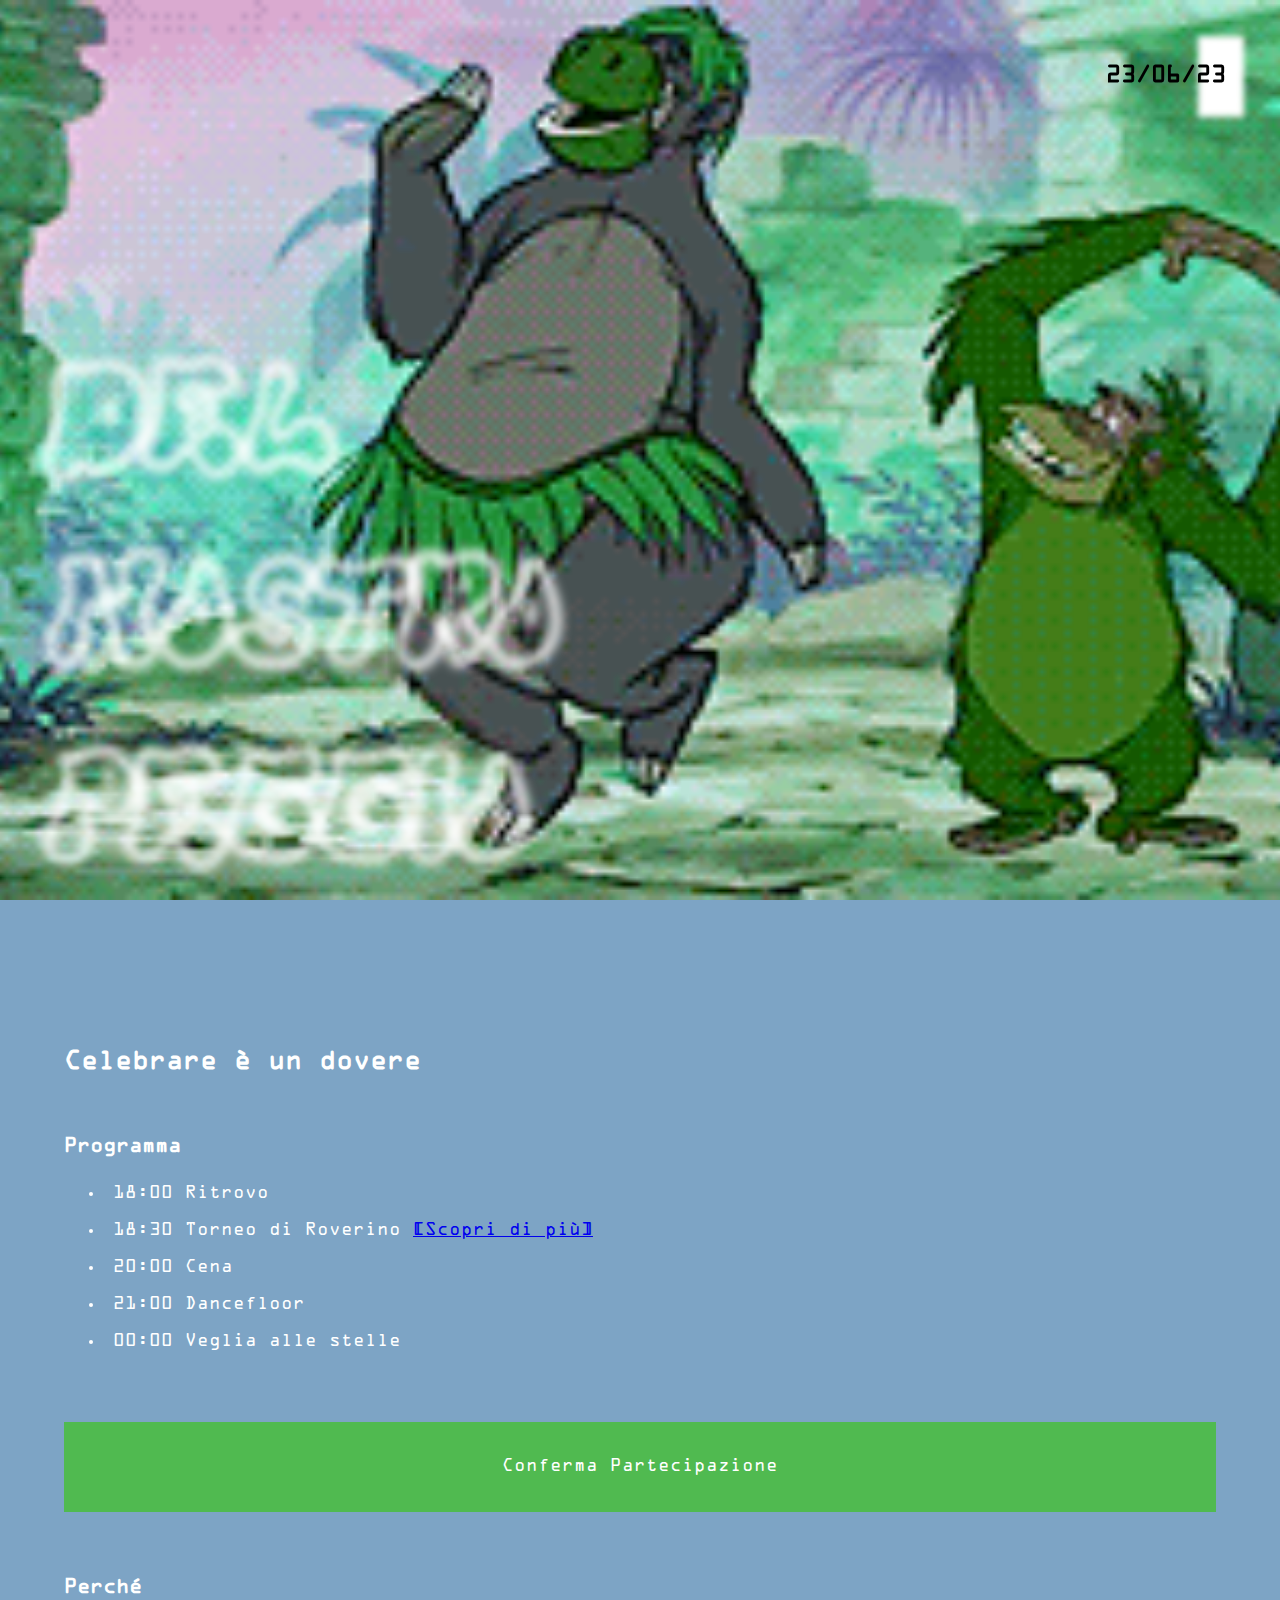
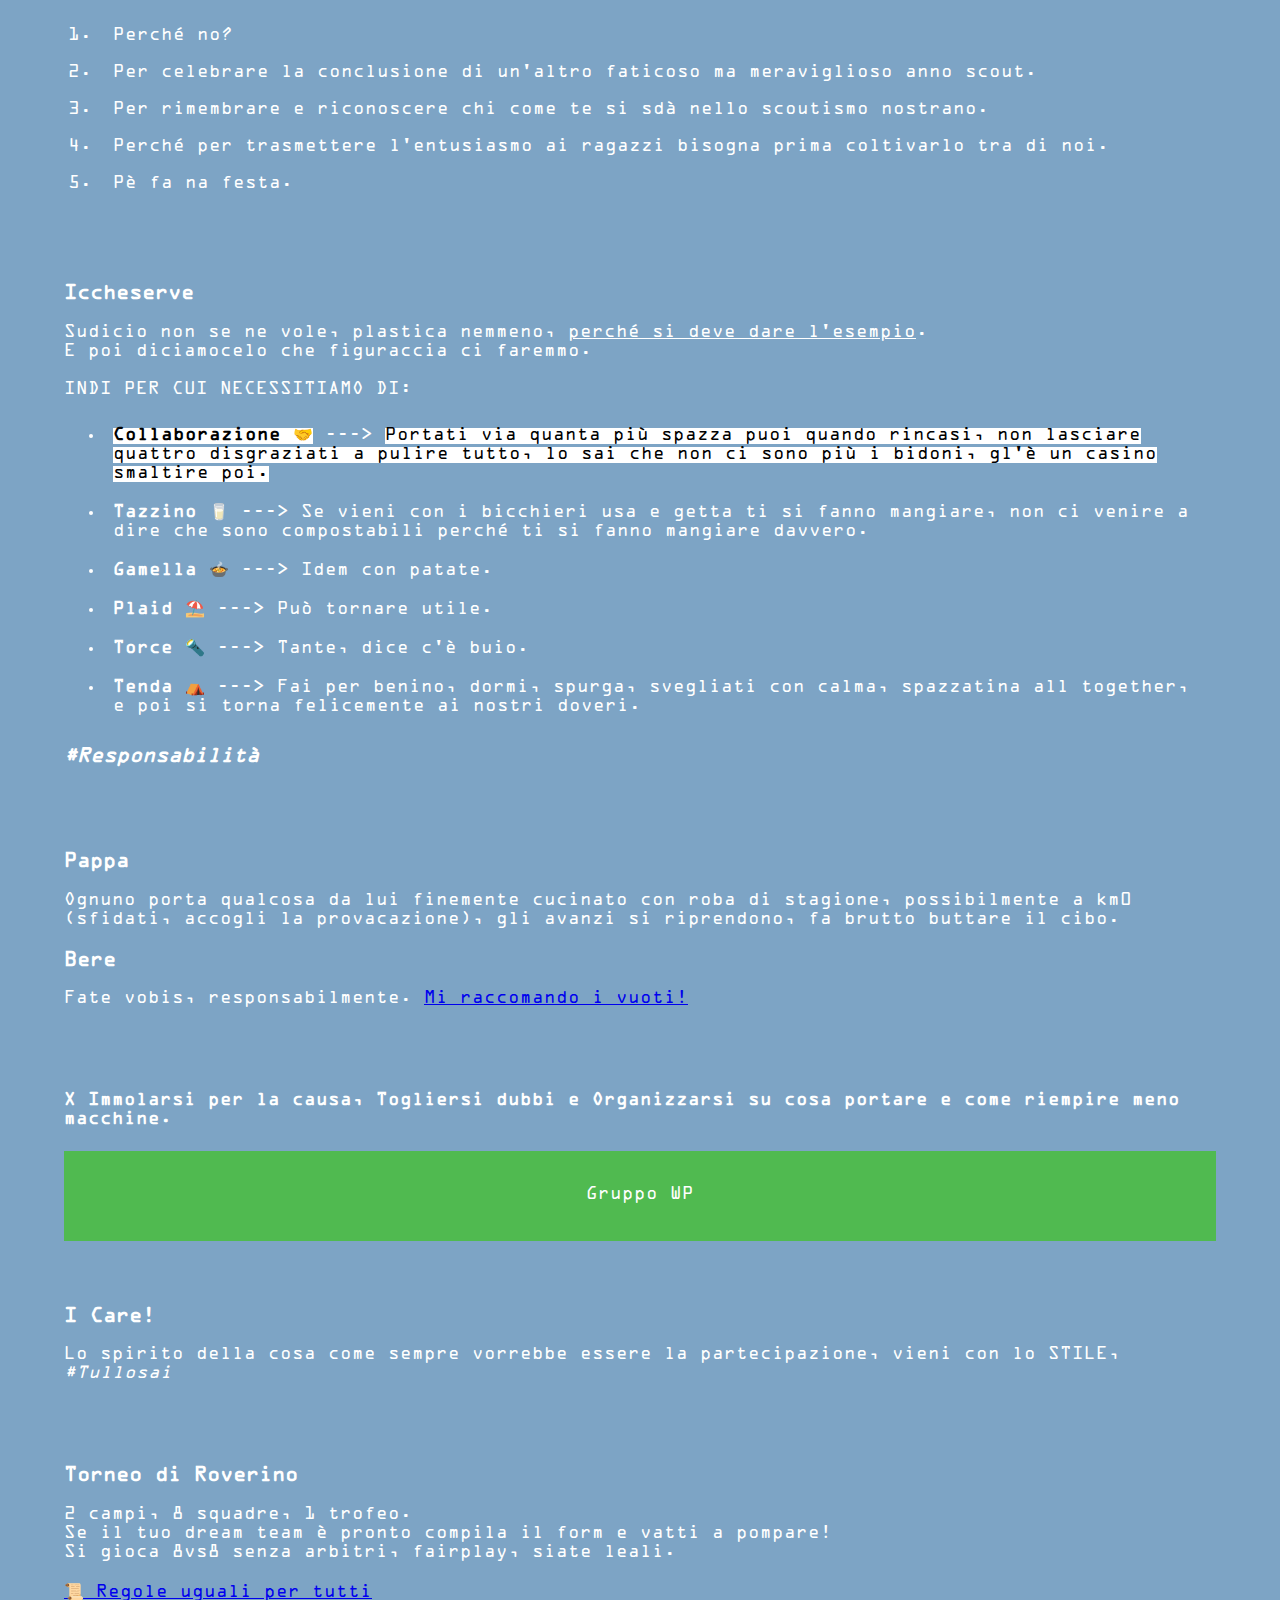
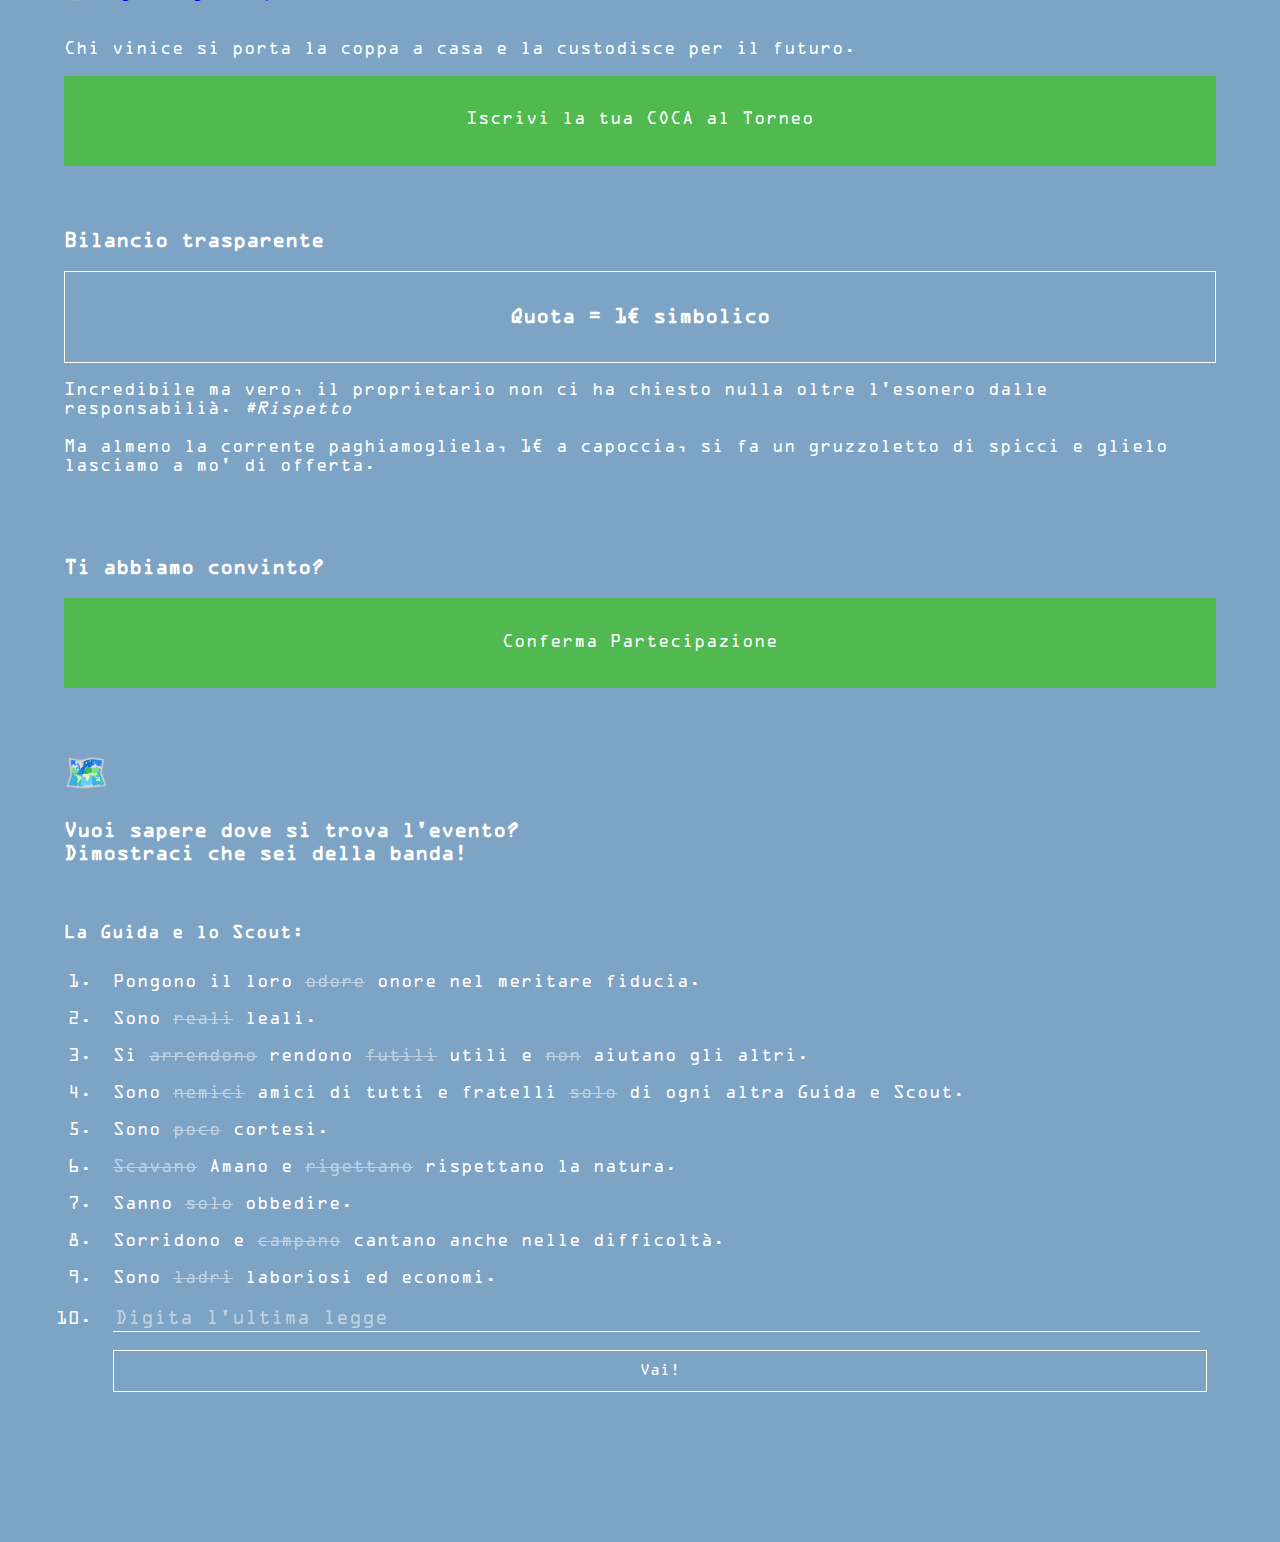
==== commit 6bda480d: "orari" ====
--- a/index.html
+++ b/index.html
@@ -28,8 +28,8 @@
         <br>
         <h3>Programma</h3>
         <ul>
-            <li>17:00 Ritrovo</li>
-            <li>17:30 Torneo di Roverino <a href="#torneo">[Scopri di più]</a></li>
+            <li>18:00 Ritrovo</li>
+            <li>18:30 Torneo di Roverino <a href="#torneo">[Scopri di più]</a></li>
             <li>20:00 Cena</li>
             <li>21:00 Dancefloor</li>
             <li>00:00 Veglia alle stelle</li>
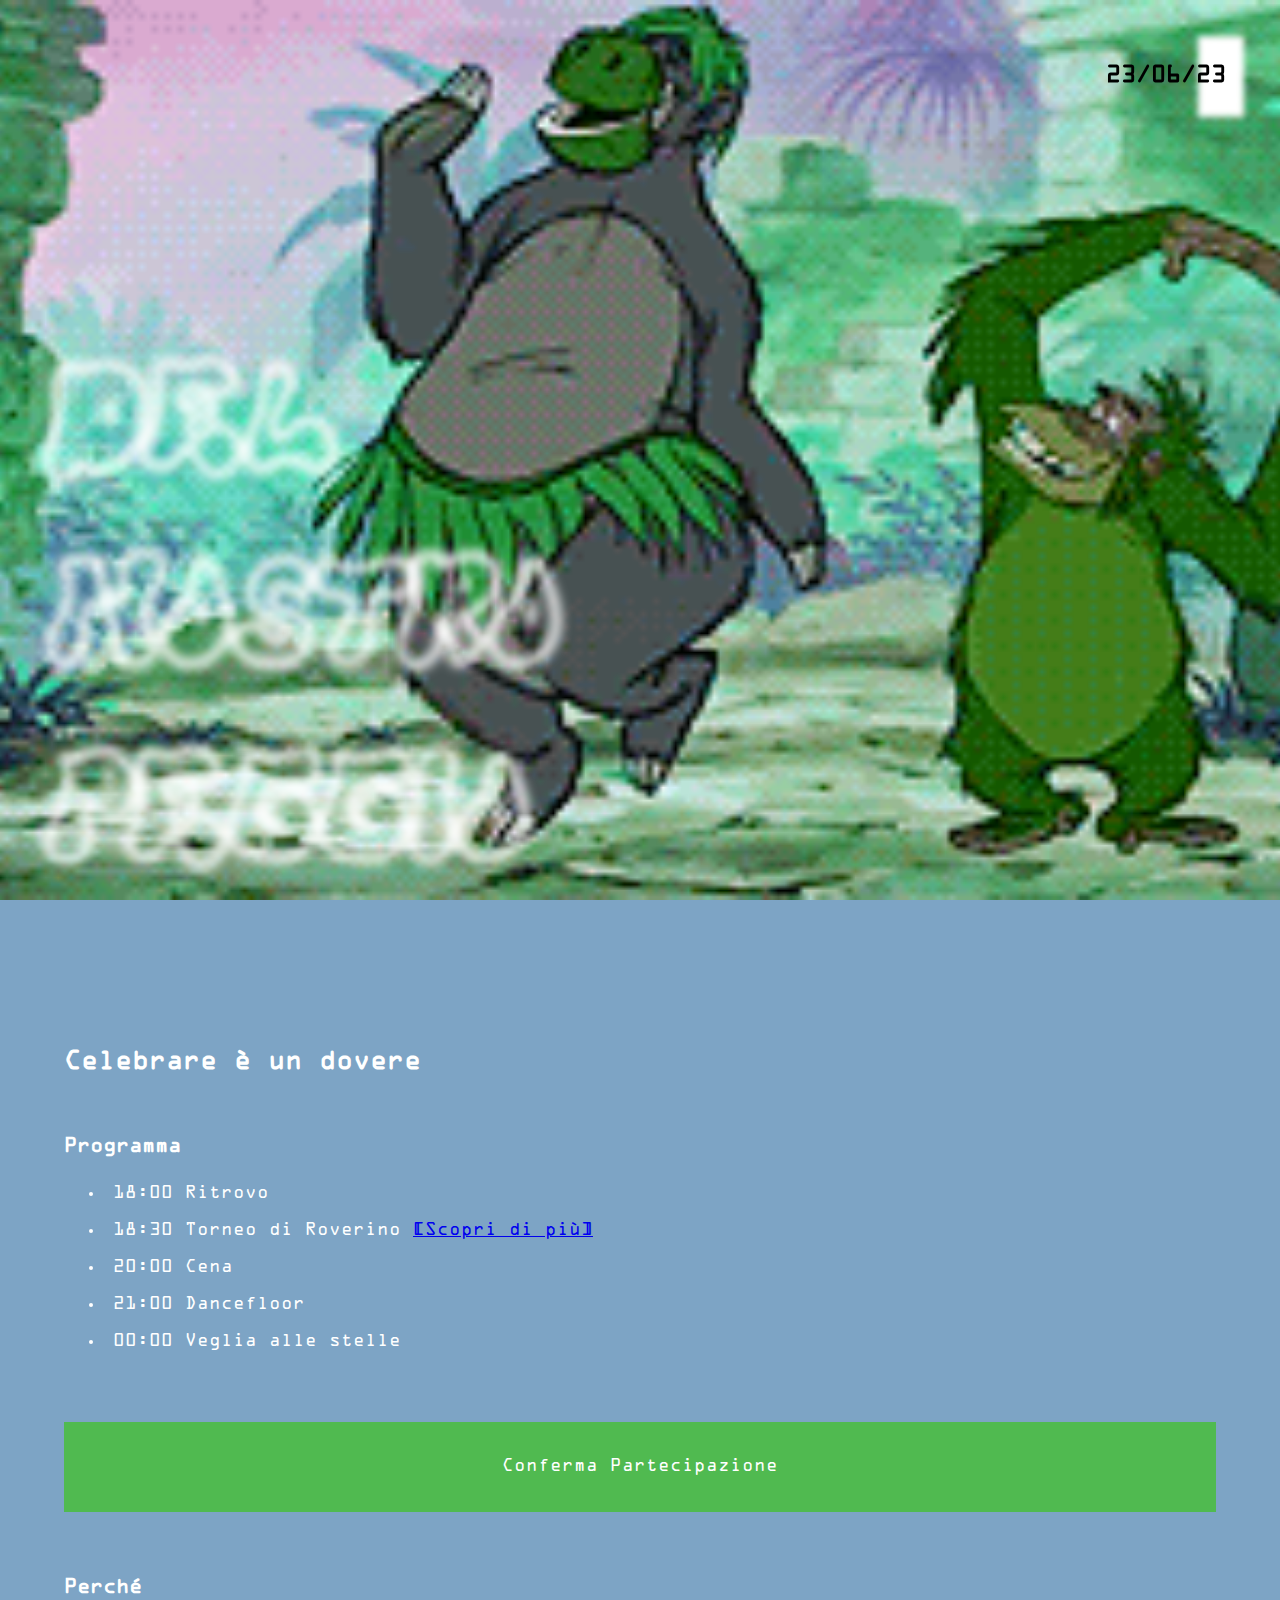
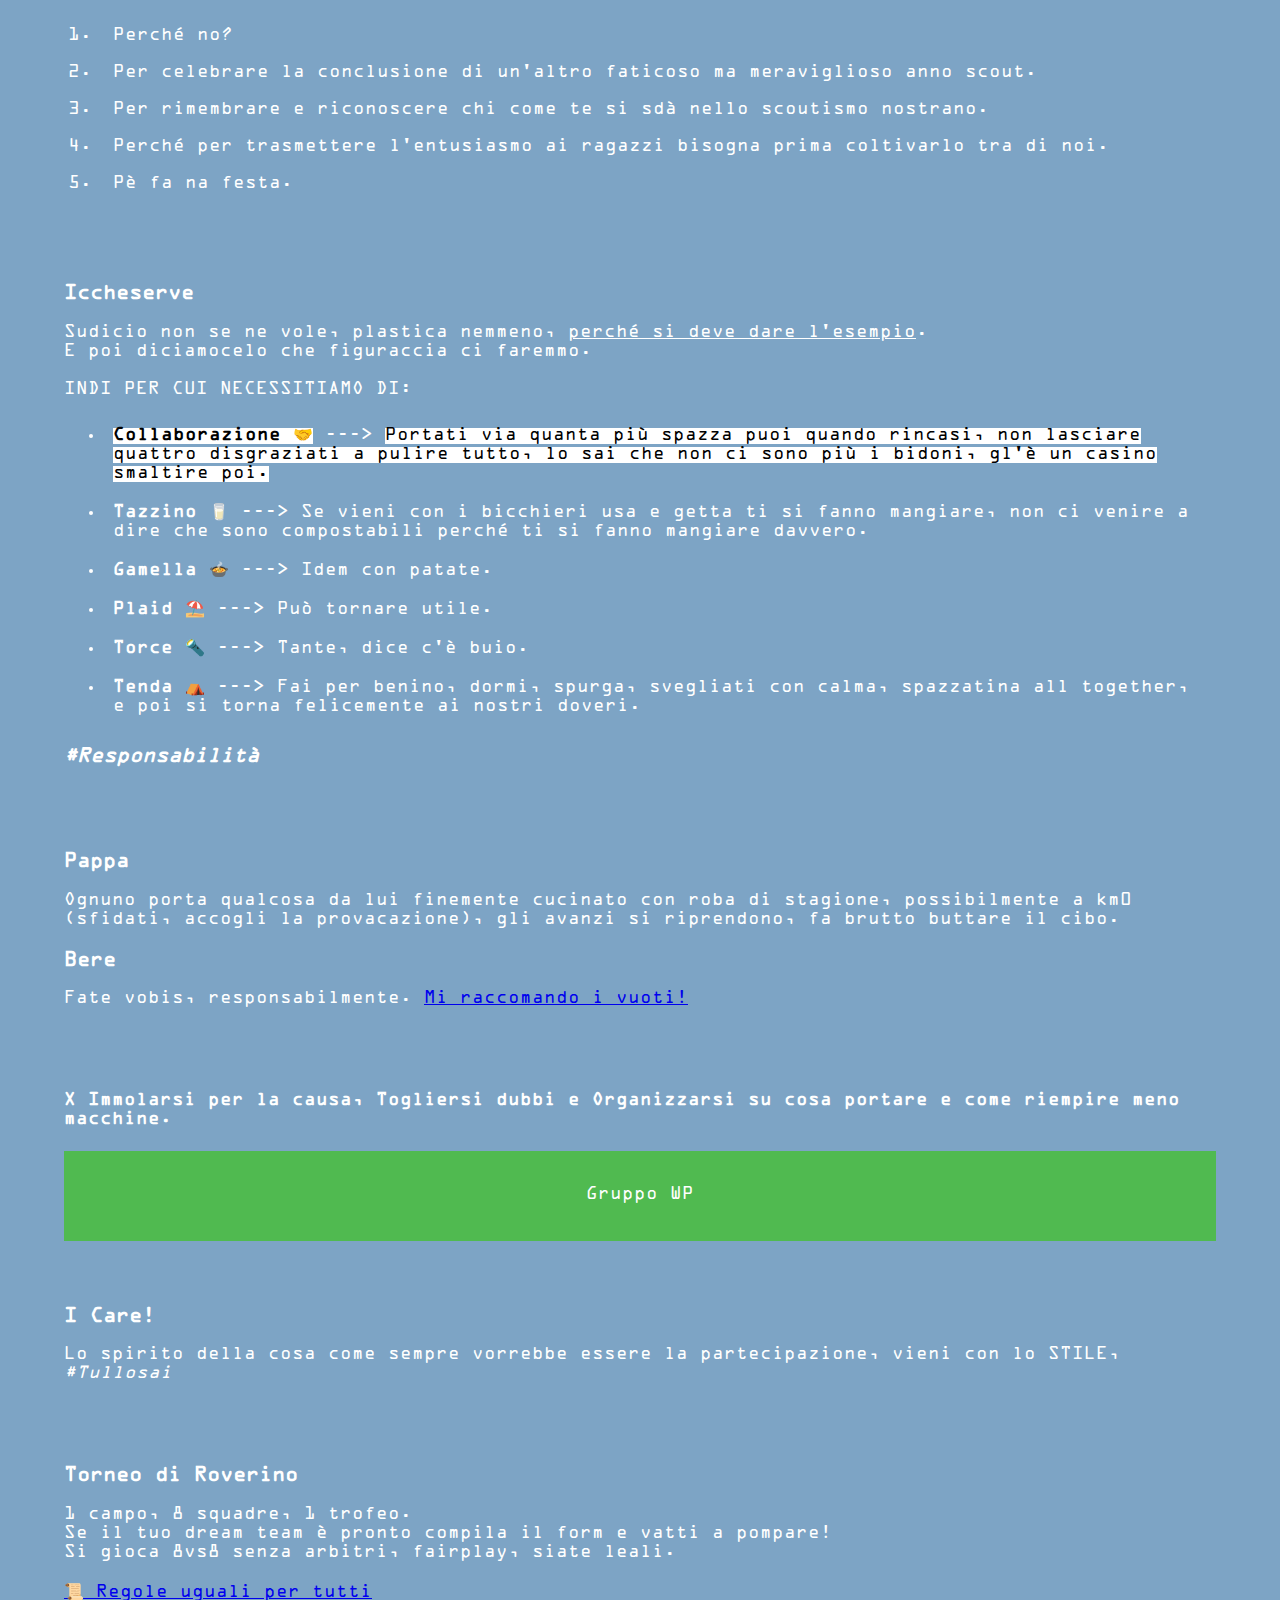
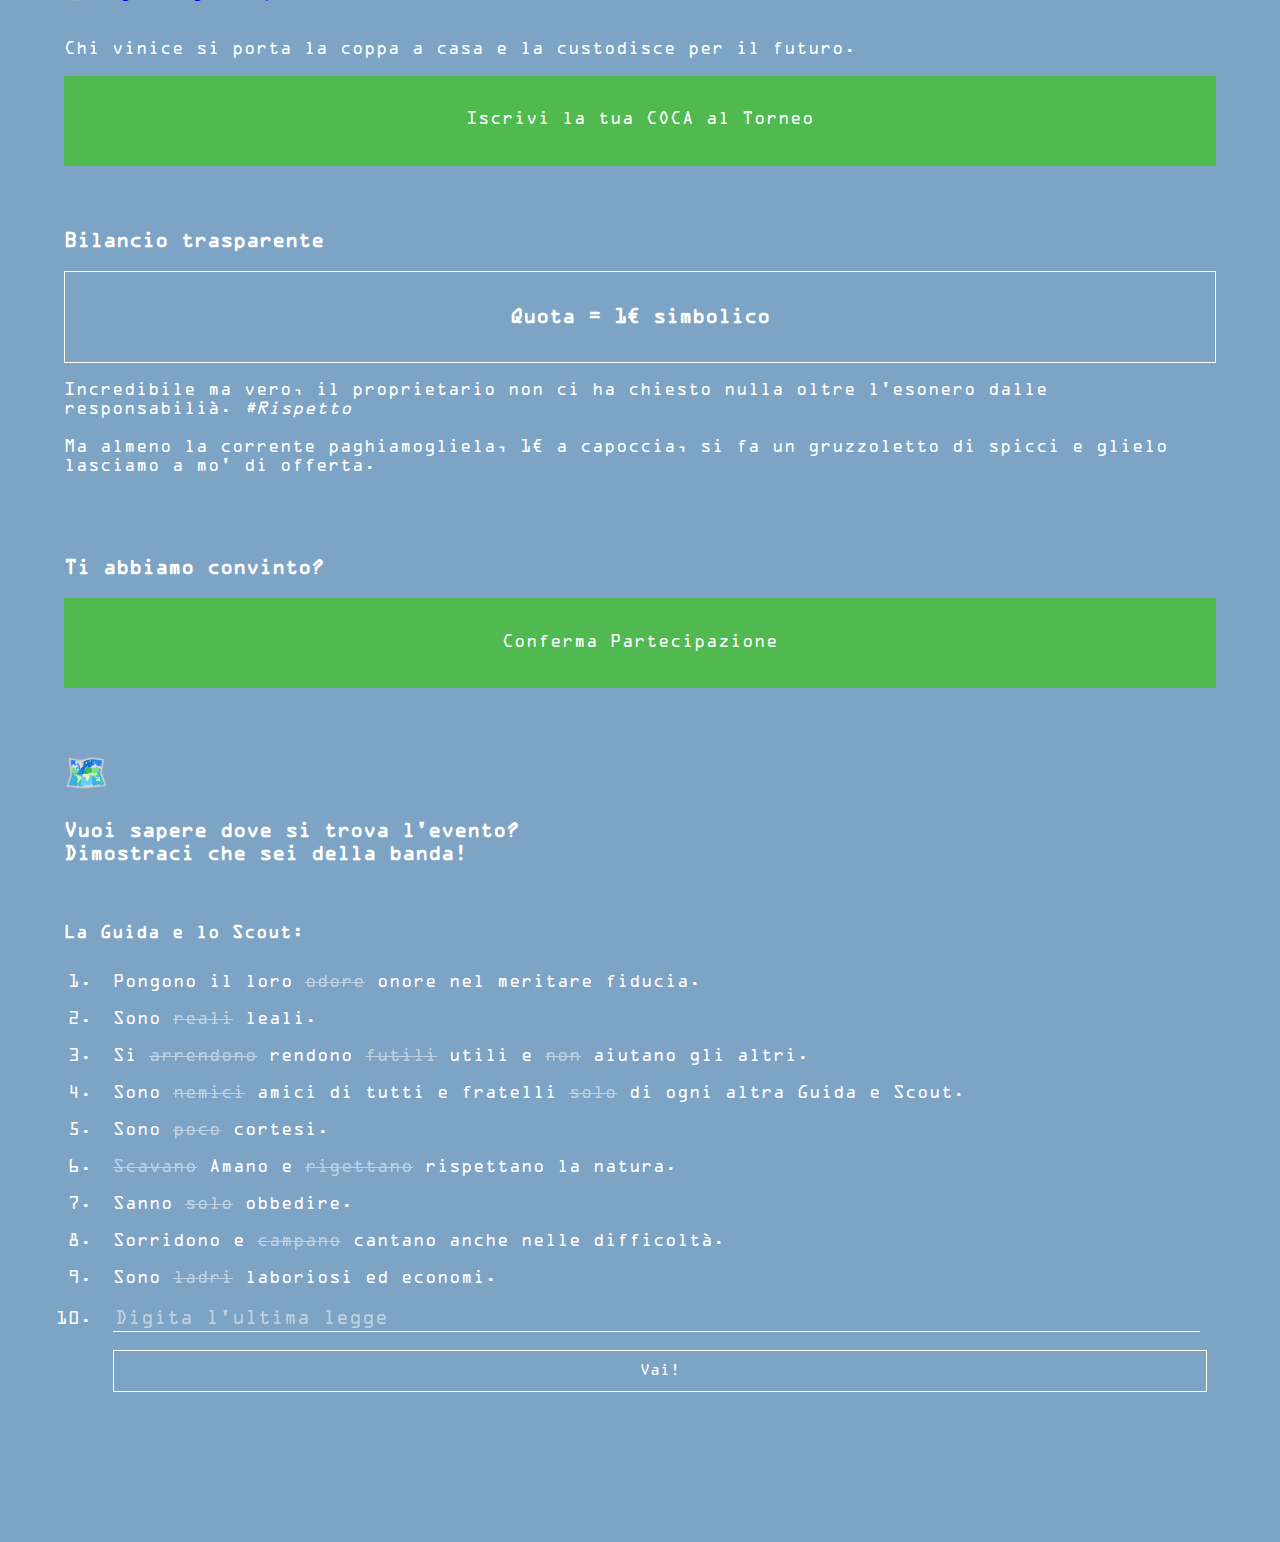
==== commit 22bda865: "ombrellone" ====
--- a/index.html
+++ b/index.html
@@ -85,7 +85,7 @@
     <section id="torneo" class="torneo">
         <h3>Torneo di Roverino</h3>
         <p>
-            2 campi, 8 squadre, 1 trofeo.
+            1 campo, 8 squadre, 1 trofeo.
             <br>
             Se il tuo dream team è pronto compila il form e vatti a pompare!
             <br>
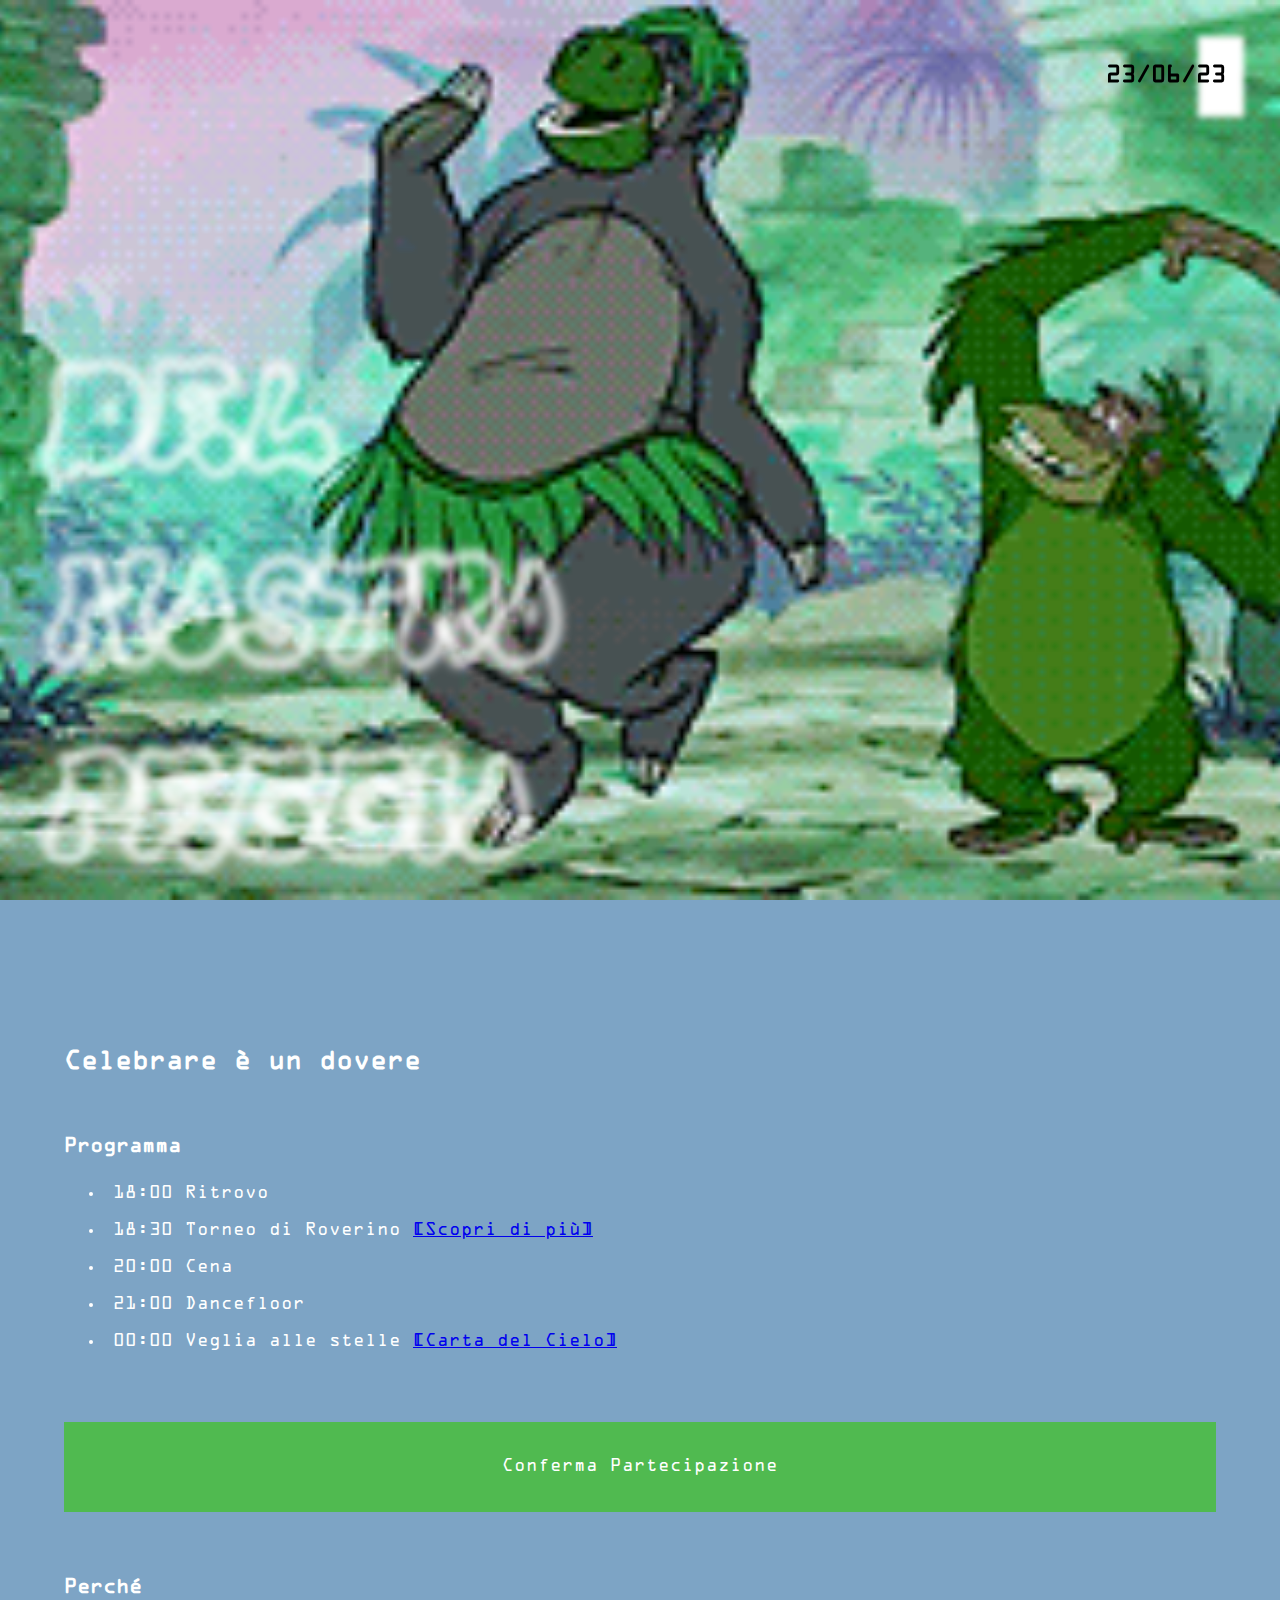
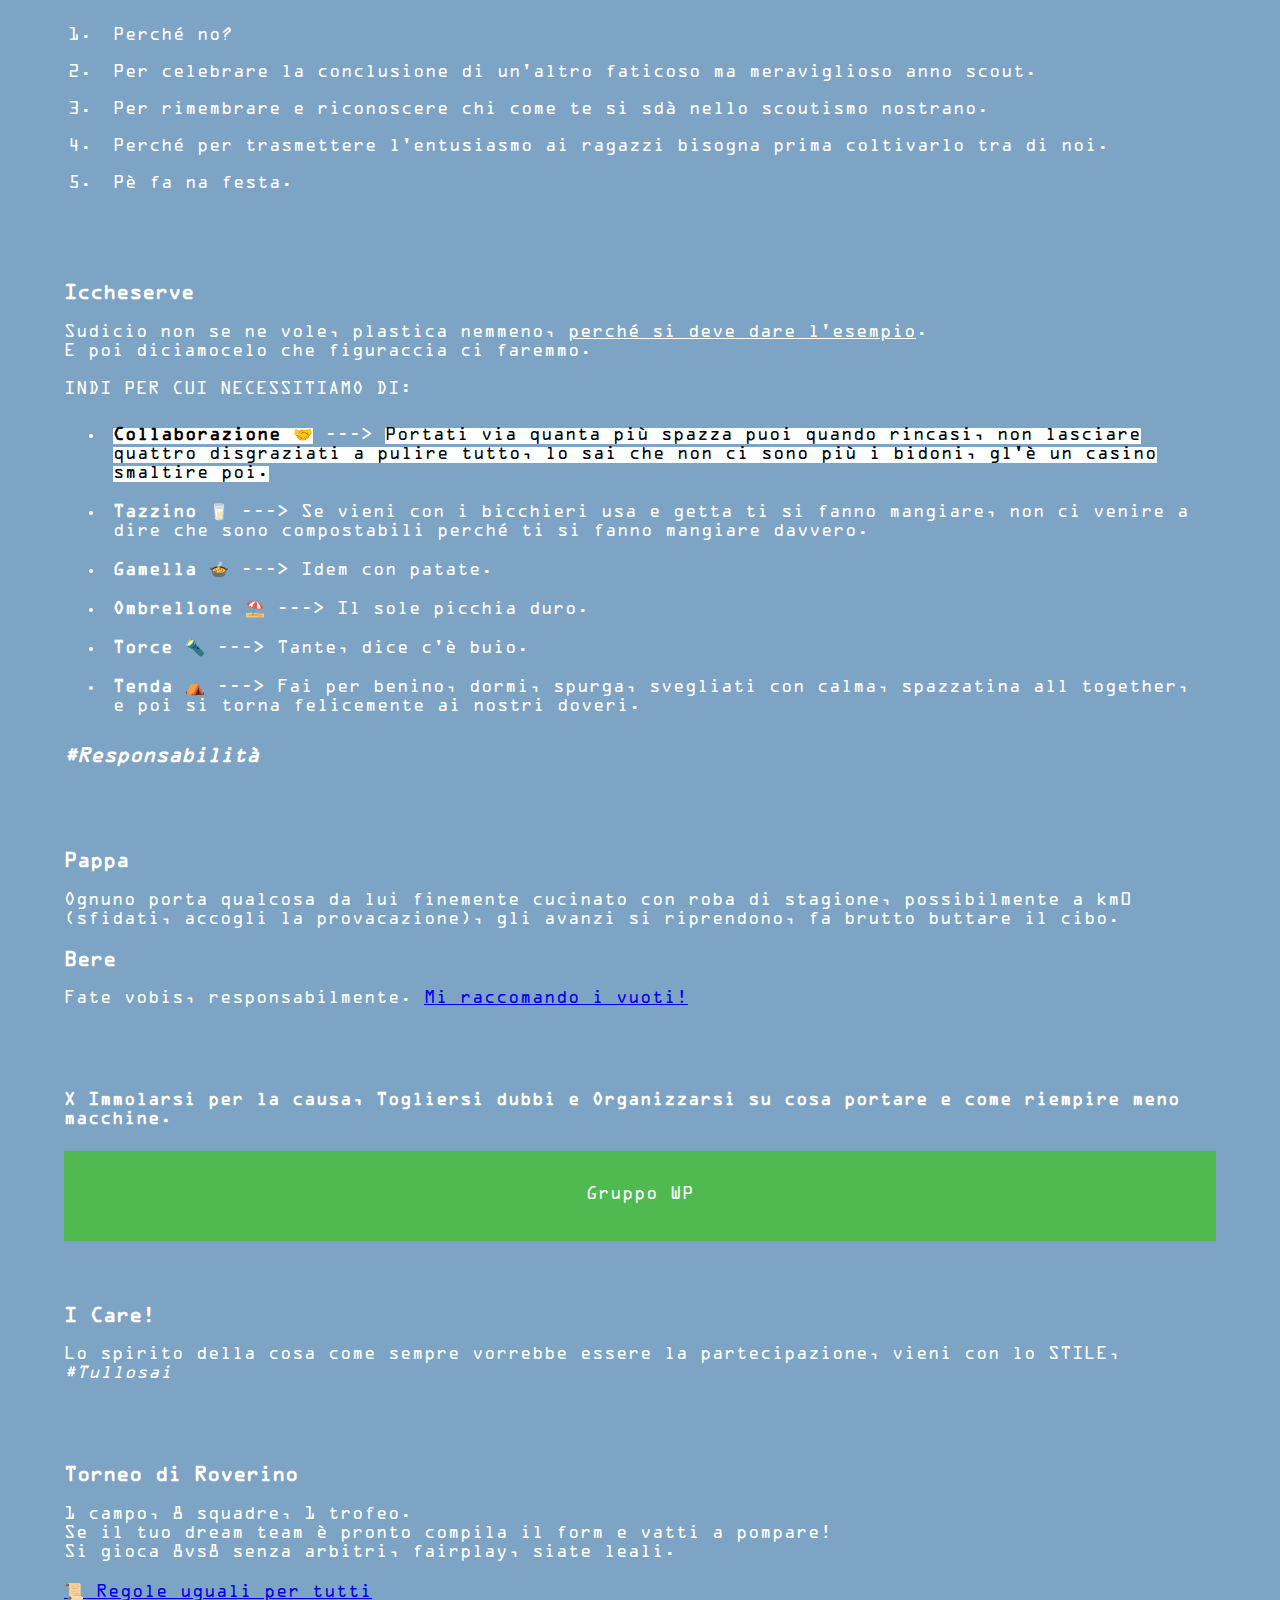
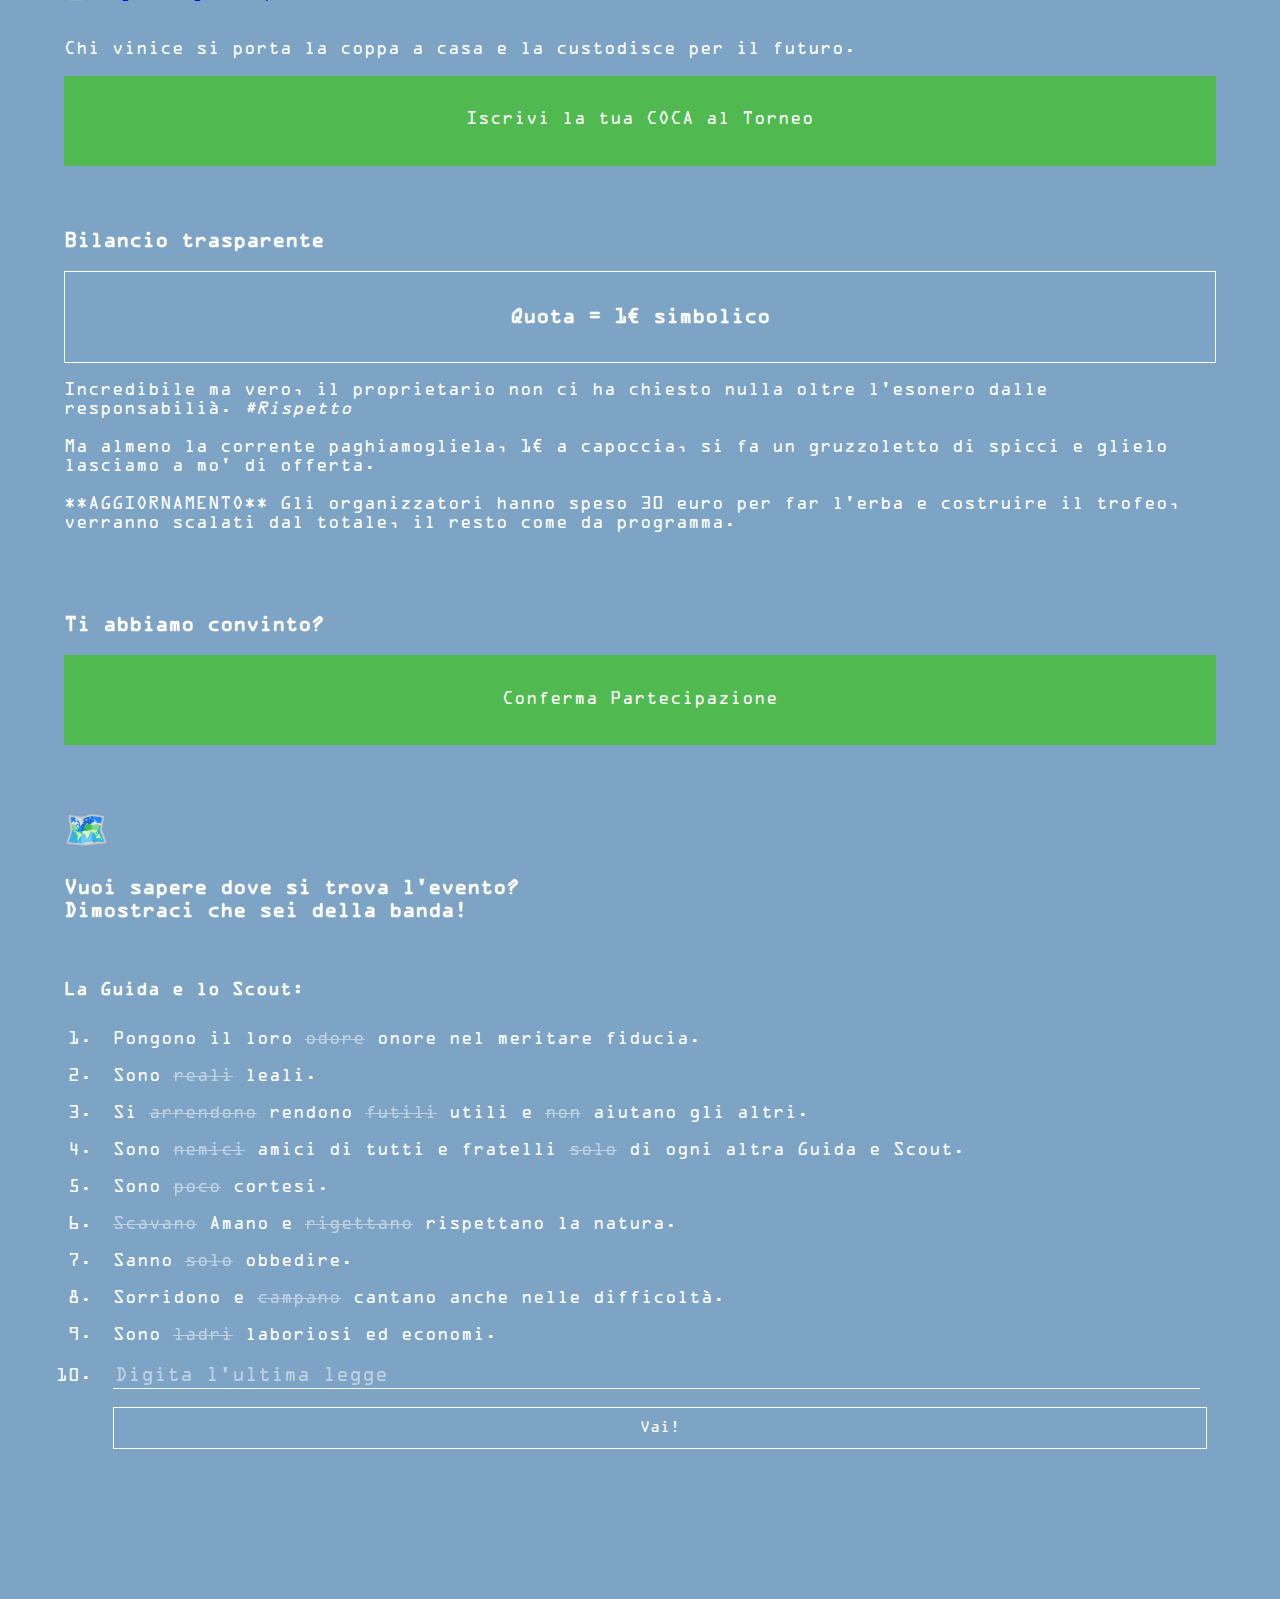
==== commit 2f5e7acd: "carta del cielo" ====
--- a/index.html
+++ b/index.html
@@ -32,7 +32,7 @@
             <li>18:30 Torneo di Roverino <a href="#torneo">[Scopri di più]</a></li>
             <li>20:00 Cena</li>
             <li>21:00 Dancefloor</li>
-            <li>00:00 Veglia alle stelle</li>
+            <li>00:00 Veglia alle stelle <a href="./src/file/veglia.pdf" download>[Carta del Cielo]</a></li>
         </ul>
     </section>
     <section class="survey">
@@ -62,7 +62,7 @@
             <li id="care"><b class="hl">Collaborazione 🤝</b> ---> <span class="hl">Portati via quanta più spazza puoi quando rincasi, non lasciare quattro disgraziati a pulire tutto, lo sai che non ci sono più i bidoni, gl'è un casino smaltire poi.</span></li>
             <li><b>Tazzino 🥛</b> ---> Se vieni con i bicchieri usa e getta ti si fanno mangiare, non ci venire a dire che sono compostabili perché ti si fanno mangiare davvero.</li>
             <li><b>Gamella 🍲</b> ---> Idem con patate.</li>
-            <li><b>Plaid ⛱️</b> ---> Può tornare utile.</li>
+            <li><b>Ombrellone ⛱️</b> ---> Il sole picchia duro.</li>
             <li><b>Torce 🔦</b> ---> Tante, dice c'è buio.</li>
             <li><b>Tenda ⛺</b> ---> Fai per benino, dormi, spurga, svegliati con calma, spazzatina all together, e poi si torna felicemente ai nostri doveri.</li>
         </ul>
@@ -108,6 +108,9 @@
             <br>
             <br>
             Ma almeno la corrente paghiamogliela, 1€ a capoccia, si fa un gruzzoletto di spicci e glielo lasciamo a mo' di offerta.
+            <br>
+            <br>
+            **AGGIORNAMENTO** Gli organizzatori hanno speso 30 euro per far l'erba e costruire il trofeo, verranno scalati dal totale, il resto come da programma.
         </p>
         <!-- <h4>Spese:</h4>
         <ul>
